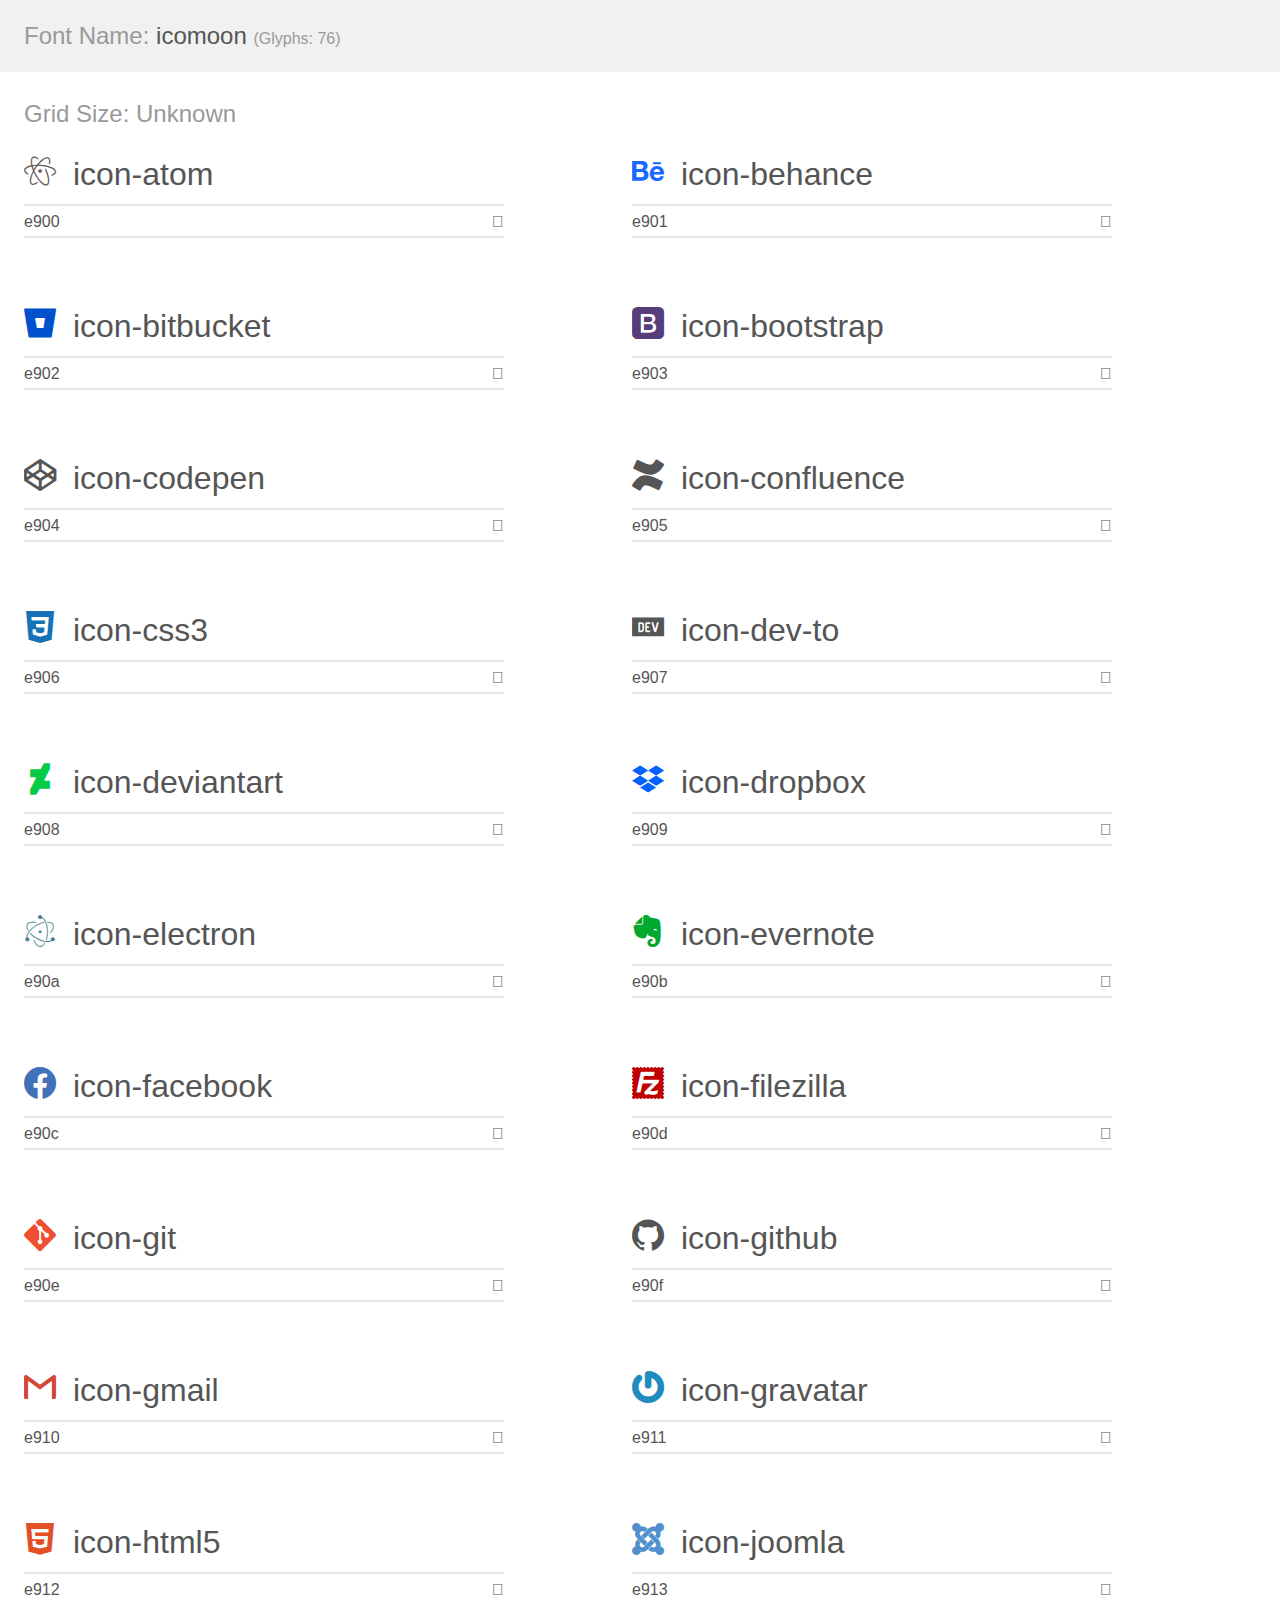
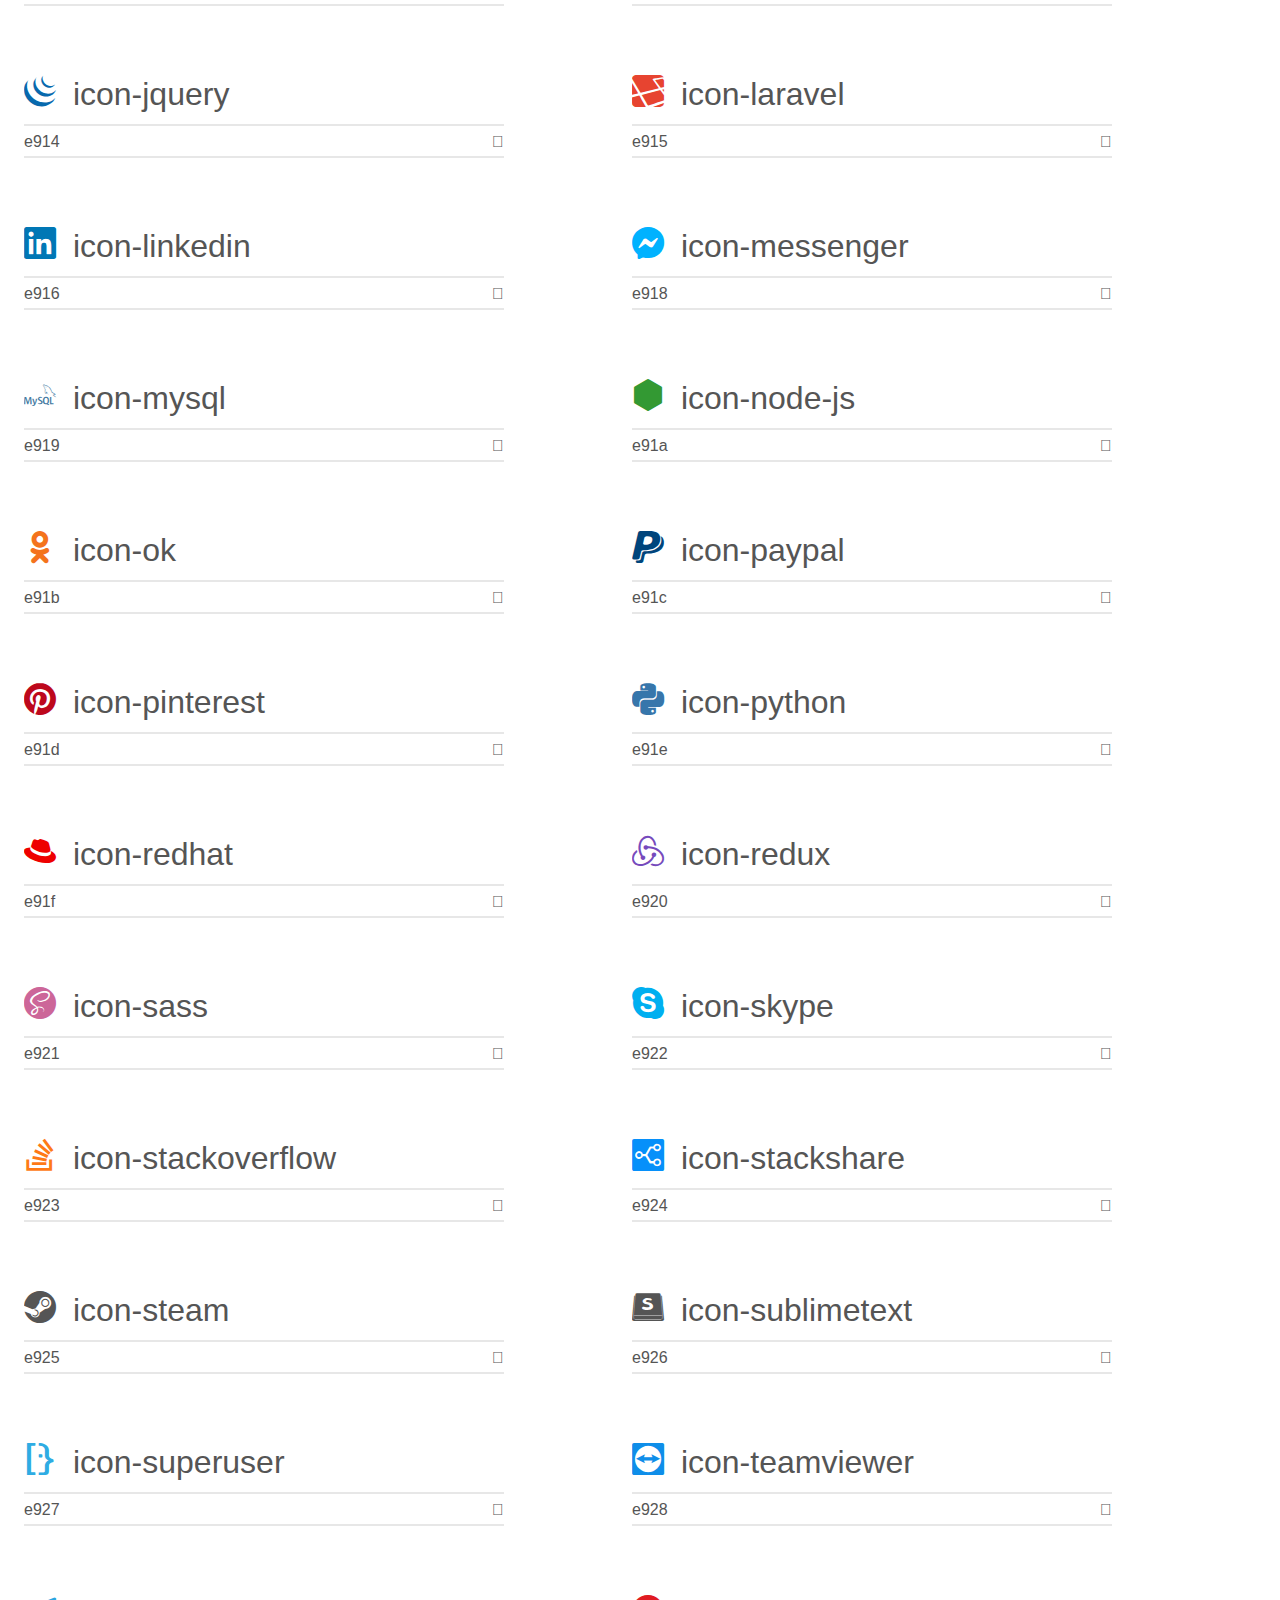
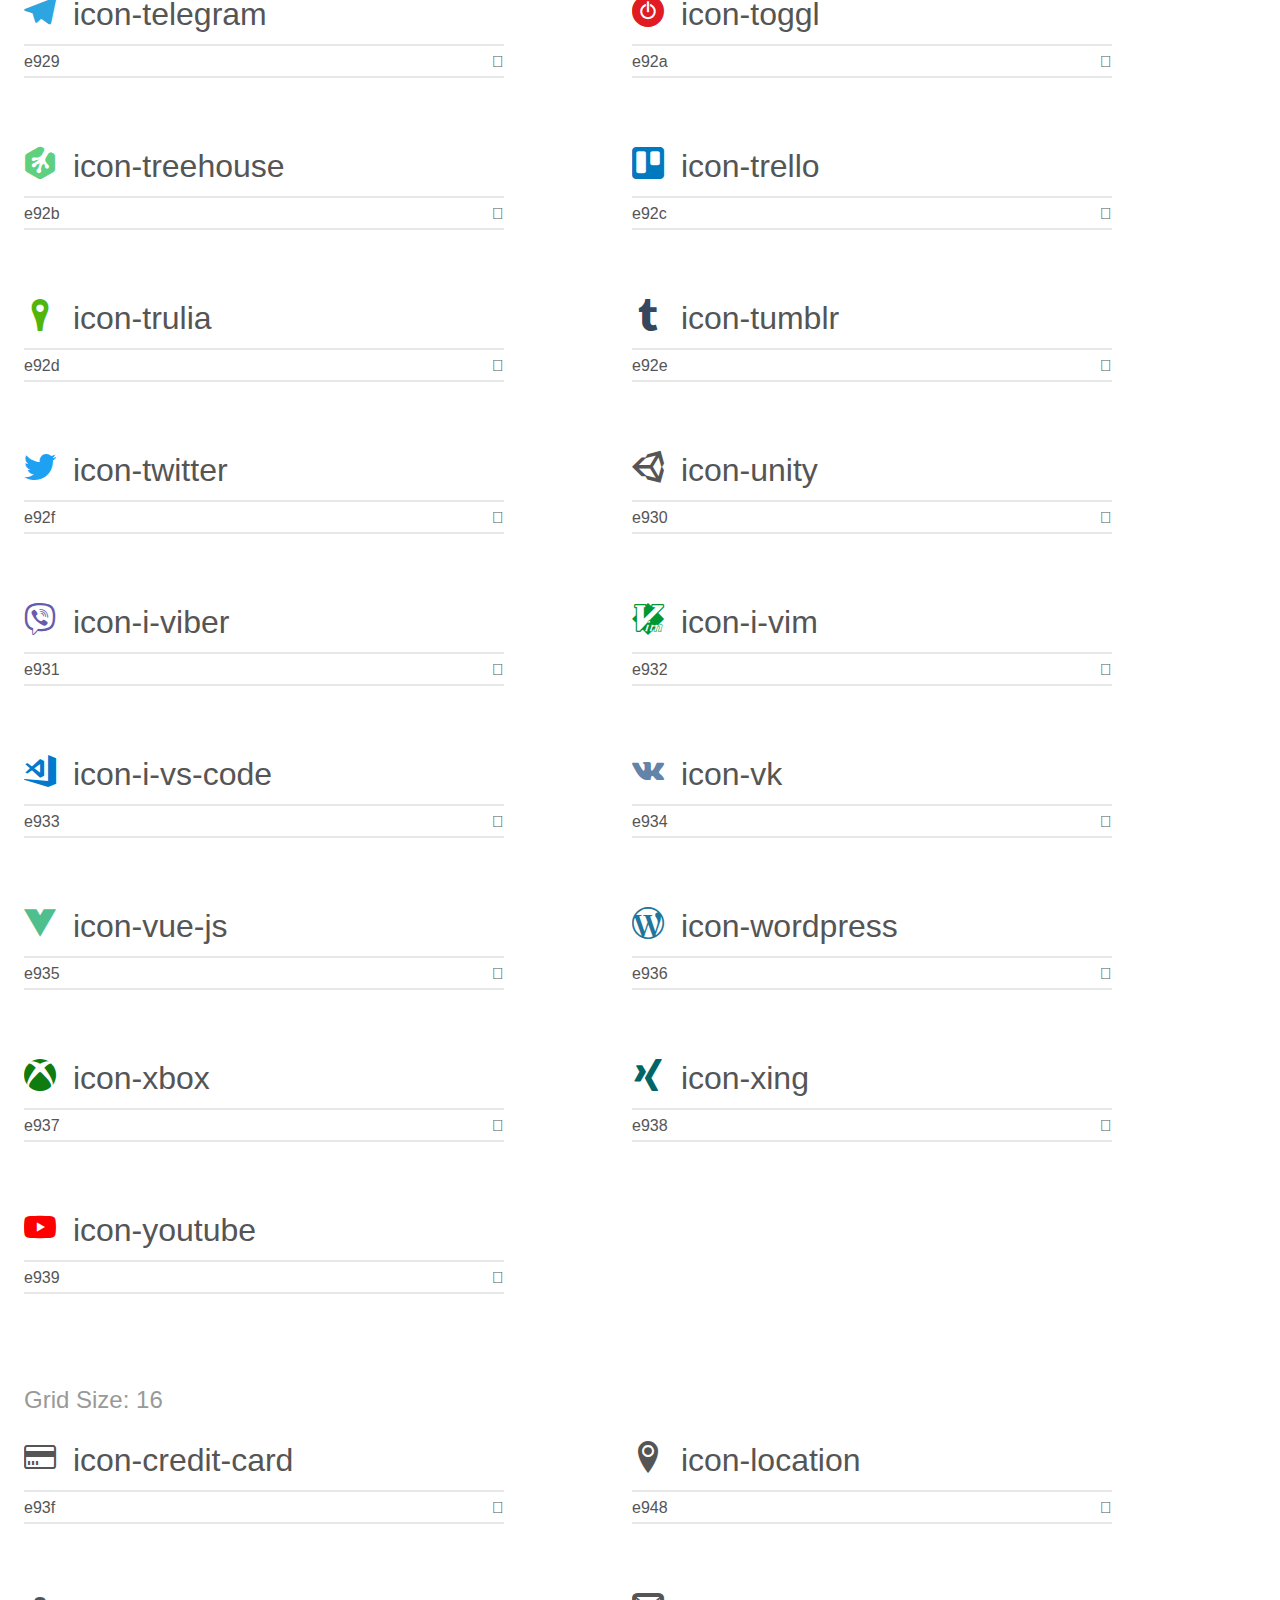
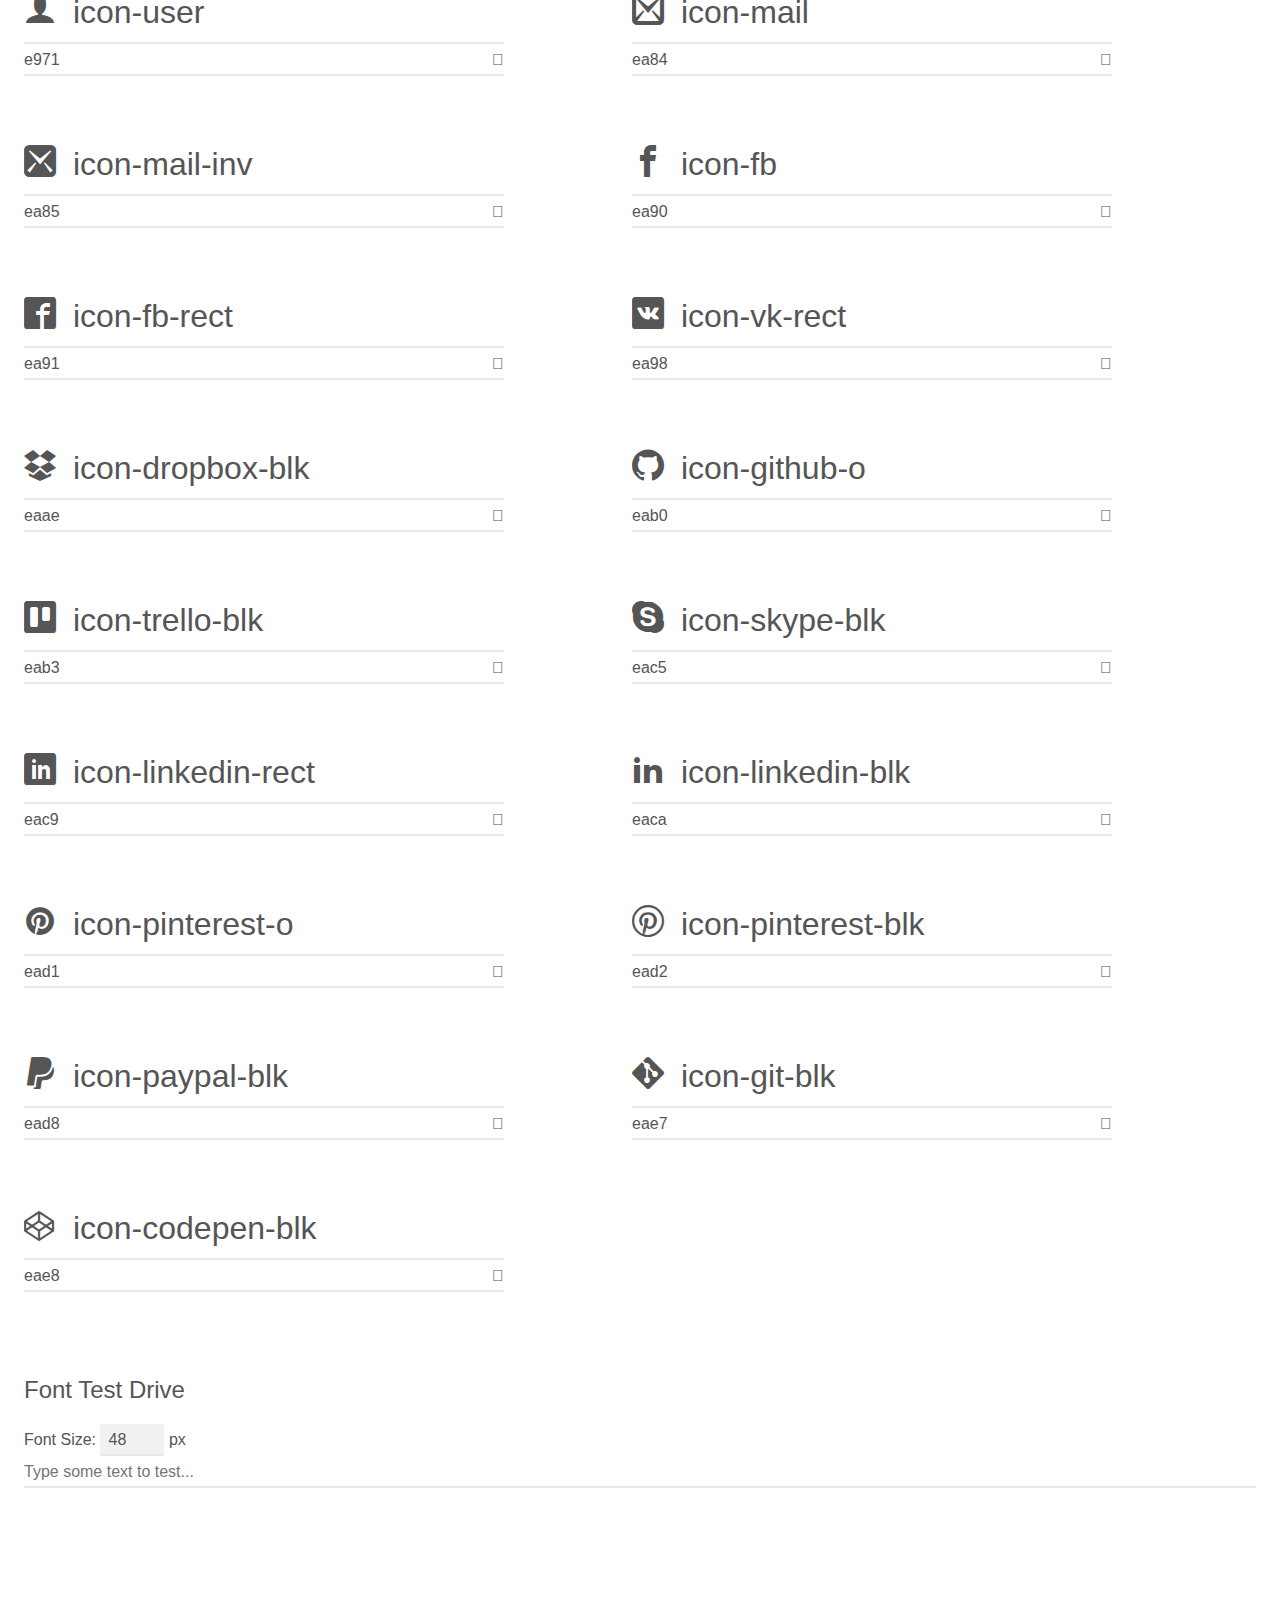
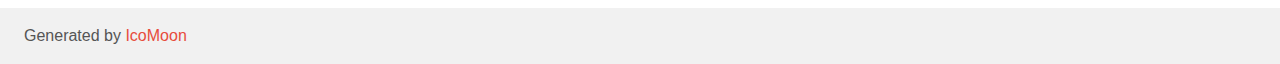
==== assets/icomoon/demo.html @ 3ccb6e90 "Files modified: index.html, style.css. Folders added: icomoon" ====
<!doctype html>
<html>
<head>
    <meta charset="utf-8">
    <title>IcoMoon Demo</title>
    <meta name="description" content="An Icon Font Generated By IcoMoon.io">
    <meta name="viewport" content="width=device-width, initial-scale=1">
    <link rel="stylesheet" href="demo-files/demo.css">
    <link rel="stylesheet" href="style.css"></head>
<body>
    <div class="bgc1 clearfix">
        <h1 class="mhmm mvm"><span class="fgc1">Font Name:</span> icomoon <small class="fgc1">(Glyphs:&nbsp;76)</small></h1>
    </div>
    <div class="clearfix mhl ptl">
        <h1 class="mvm mtn fgc1">Grid Size: Unknown</h1>
        <div class="glyph fs1">
            <div class="clearfix bshadow0 pbs">
                <span class="icon-atom"></span>
                <span class="mls"> icon-atom</span>
            </div>
            <fieldset class="fs0 size1of1 clearfix hidden-false">
                <input type="text" readonly value="e900" class="unit size1of2" />
                <input type="text" maxlength="1" readonly value="&#xe900;" class="unitRight size1of2 talign-right" />
            </fieldset>
            <div class="fs0 bshadow0 clearfix hidden-true">
                <span class="unit pvs fgc1">liga: </span>
                <input type="text" readonly value="" class="liga unitRight" />
            </div>
        </div>
        <div class="glyph fs1">
            <div class="clearfix bshadow0 pbs">
                <span class="icon-behance"></span>
                <span class="mls"> icon-behance</span>
            </div>
            <fieldset class="fs0 size1of1 clearfix hidden-false">
                <input type="text" readonly value="e901" class="unit size1of2" />
                <input type="text" maxlength="1" readonly value="&#xe901;" class="unitRight size1of2 talign-right" />
            </fieldset>
            <div class="fs0 bshadow0 clearfix hidden-true">
                <span class="unit pvs fgc1">liga: </span>
                <input type="text" readonly value="" class="liga unitRight" />
            </div>
        </div>
        <div class="glyph fs1">
            <div class="clearfix bshadow0 pbs">
                <span class="icon-bitbucket"></span>
                <span class="mls"> icon-bitbucket</span>
            </div>
            <fieldset class="fs0 size1of1 clearfix hidden-false">
                <input type="text" readonly value="e902" class="unit size1of2" />
                <input type="text" maxlength="1" readonly value="&#xe902;" class="unitRight size1of2 talign-right" />
            </fieldset>
            <div class="fs0 bshadow0 clearfix hidden-true">
                <span class="unit pvs fgc1">liga: </span>
                <input type="text" readonly value="" class="liga unitRight" />
            </div>
        </div>
        <div class="glyph fs1">
            <div class="clearfix bshadow0 pbs">
                <span class="icon-bootstrap"></span>
                <span class="mls"> icon-bootstrap</span>
            </div>
            <fieldset class="fs0 size1of1 clearfix hidden-false">
                <input type="text" readonly value="e903" class="unit size1of2" />
                <input type="text" maxlength="1" readonly value="&#xe903;" class="unitRight size1of2 talign-right" />
            </fieldset>
            <div class="fs0 bshadow0 clearfix hidden-true">
                <span class="unit pvs fgc1">liga: </span>
                <input type="text" readonly value="" class="liga unitRight" />
            </div>
        </div>
        <div class="glyph fs1">
            <div class="clearfix bshadow0 pbs">
                <span class="icon-codepen"></span>
                <span class="mls"> icon-codepen</span>
            </div>
            <fieldset class="fs0 size1of1 clearfix hidden-false">
                <input type="text" readonly value="e904" class="unit size1of2" />
                <input type="text" maxlength="1" readonly value="&#xe904;" class="unitRight size1of2 talign-right" />
            </fieldset>
            <div class="fs0 bshadow0 clearfix hidden-true">
                <span class="unit pvs fgc1">liga: </span>
                <input type="text" readonly value="" class="liga unitRight" />
            </div>
        </div>
        <div class="glyph fs1">
            <div class="clearfix bshadow0 pbs">
                <span class="icon-confluence"></span>
                <span class="mls"> icon-confluence</span>
            </div>
            <fieldset class="fs0 size1of1 clearfix hidden-false">
                <input type="text" readonly value="e905" class="unit size1of2" />
                <input type="text" maxlength="1" readonly value="&#xe905;" class="unitRight size1of2 talign-right" />
            </fieldset>
            <div class="fs0 bshadow0 clearfix hidden-true">
                <span class="unit pvs fgc1">liga: </span>
                <input type="text" readonly value="" class="liga unitRight" />
            </div>
        </div>
        <div class="glyph fs1">
            <div class="clearfix bshadow0 pbs">
                <span class="icon-css3"></span>
                <span class="mls"> icon-css3</span>
            </div>
            <fieldset class="fs0 size1of1 clearfix hidden-false">
                <input type="text" readonly value="e906" class="unit size1of2" />
                <input type="text" maxlength="1" readonly value="&#xe906;" class="unitRight size1of2 talign-right" />
            </fieldset>
            <div class="fs0 bshadow0 clearfix hidden-true">
                <span class="unit pvs fgc1">liga: </span>
                <input type="text" readonly value="" class="liga unitRight" />
            </div>
        </div>
        <div class="glyph fs1">
            <div class="clearfix bshadow0 pbs">
                <span class="icon-dev-to"></span>
                <span class="mls"> icon-dev-to</span>
            </div>
            <fieldset class="fs0 size1of1 clearfix hidden-false">
                <input type="text" readonly value="e907" class="unit size1of2" />
                <input type="text" maxlength="1" readonly value="&#xe907;" class="unitRight size1of2 talign-right" />
            </fieldset>
            <div class="fs0 bshadow0 clearfix hidden-true">
                <span class="unit pvs fgc1">liga: </span>
                <input type="text" readonly value="" class="liga unitRight" />
            </div>
        </div>
        <div class="glyph fs1">
            <div class="clearfix bshadow0 pbs">
                <span class="icon-deviantart"></span>
                <span class="mls"> icon-deviantart</span>
            </div>
            <fieldset class="fs0 size1of1 clearfix hidden-false">
                <input type="text" readonly value="e908" class="unit size1of2" />
                <input type="text" maxlength="1" readonly value="&#xe908;" class="unitRight size1of2 talign-right" />
            </fieldset>
            <div class="fs0 bshadow0 clearfix hidden-true">
                <span class="unit pvs fgc1">liga: </span>
                <input type="text" readonly value="" class="liga unitRight" />
            </div>
        </div>
        <div class="glyph fs1">
            <div class="clearfix bshadow0 pbs">
                <span class="icon-dropbox"></span>
                <span class="mls"> icon-dropbox</span>
            </div>
            <fieldset class="fs0 size1of1 clearfix hidden-false">
                <input type="text" readonly value="e909" class="unit size1of2" />
                <input type="text" maxlength="1" readonly value="&#xe909;" class="unitRight size1of2 talign-right" />
            </fieldset>
            <div class="fs0 bshadow0 clearfix hidden-true">
                <span class="unit pvs fgc1">liga: </span>
                <input type="text" readonly value="" class="liga unitRight" />
            </div>
        </div>
        <div class="glyph fs1">
            <div class="clearfix bshadow0 pbs">
                <span class="icon-electron"></span>
                <span class="mls"> icon-electron</span>
            </div>
            <fieldset class="fs0 size1of1 clearfix hidden-false">
                <input type="text" readonly value="e90a" class="unit size1of2" />
                <input type="text" maxlength="1" readonly value="&#xe90a;" class="unitRight size1of2 talign-right" />
            </fieldset>
            <div class="fs0 bshadow0 clearfix hidden-true">
                <span class="unit pvs fgc1">liga: </span>
                <input type="text" readonly value="" class="liga unitRight" />
            </div>
        </div>
        <div class="glyph fs1">
            <div class="clearfix bshadow0 pbs">
                <span class="icon-evernote"></span>
                <span class="mls"> icon-evernote</span>
            </div>
            <fieldset class="fs0 size1of1 clearfix hidden-false">
                <input type="text" readonly value="e90b" class="unit size1of2" />
                <input type="text" maxlength="1" readonly value="&#xe90b;" class="unitRight size1of2 talign-right" />
            </fieldset>
            <div class="fs0 bshadow0 clearfix hidden-true">
                <span class="unit pvs fgc1">liga: </span>
                <input type="text" readonly value="" class="liga unitRight" />
            </div>
        </div>
        <div class="glyph fs1">
            <div class="clearfix bshadow0 pbs">
                <span class="icon-facebook"></span>
                <span class="mls"> icon-facebook</span>
            </div>
            <fieldset class="fs0 size1of1 clearfix hidden-false">
                <input type="text" readonly value="e90c" class="unit size1of2" />
                <input type="text" maxlength="1" readonly value="&#xe90c;" class="unitRight size1of2 talign-right" />
            </fieldset>
            <div class="fs0 bshadow0 clearfix hidden-true">
                <span class="unit pvs fgc1">liga: </span>
                <input type="text" readonly value="" class="liga unitRight" />
            </div>
        </div>
        <div class="glyph fs1">
            <div class="clearfix bshadow0 pbs">
                <span class="icon-filezilla"></span>
                <span class="mls"> icon-filezilla</span>
            </div>
            <fieldset class="fs0 size1of1 clearfix hidden-false">
                <input type="text" readonly value="e90d" class="unit size1of2" />
                <input type="text" maxlength="1" readonly value="&#xe90d;" class="unitRight size1of2 talign-right" />
            </fieldset>
            <div class="fs0 bshadow0 clearfix hidden-true">
                <span class="unit pvs fgc1">liga: </span>
                <input type="text" readonly value="" class="liga unitRight" />
            </div>
        </div>
        <div class="glyph fs1">
            <div class="clearfix bshadow0 pbs">
                <span class="icon-git"></span>
                <span class="mls"> icon-git</span>
            </div>
            <fieldset class="fs0 size1of1 clearfix hidden-false">
                <input type="text" readonly value="e90e" class="unit size1of2" />
                <input type="text" maxlength="1" readonly value="&#xe90e;" class="unitRight size1of2 talign-right" />
            </fieldset>
            <div class="fs0 bshadow0 clearfix hidden-true">
                <span class="unit pvs fgc1">liga: </span>
                <input type="text" readonly value="" class="liga unitRight" />
            </div>
        </div>
        <div class="glyph fs1">
            <div class="clearfix bshadow0 pbs">
                <span class="icon-github"></span>
                <span class="mls"> icon-github</span>
            </div>
            <fieldset class="fs0 size1of1 clearfix hidden-false">
                <input type="text" readonly value="e90f" class="unit size1of2" />
                <input type="text" maxlength="1" readonly value="&#xe90f;" class="unitRight size1of2 talign-right" />
            </fieldset>
            <div class="fs0 bshadow0 clearfix hidden-true">
                <span class="unit pvs fgc1">liga: </span>
                <input type="text" readonly value="" class="liga unitRight" />
            </div>
        </div>
        <div class="glyph fs1">
            <div class="clearfix bshadow0 pbs">
                <span class="icon-gmail"></span>
                <span class="mls"> icon-gmail</span>
            </div>
            <fieldset class="fs0 size1of1 clearfix hidden-false">
                <input type="text" readonly value="e910" class="unit size1of2" />
                <input type="text" maxlength="1" readonly value="&#xe910;" class="unitRight size1of2 talign-right" />
            </fieldset>
            <div class="fs0 bshadow0 clearfix hidden-true">
                <span class="unit pvs fgc1">liga: </span>
                <input type="text" readonly value="" class="liga unitRight" />
            </div>
        </div>
        <div class="glyph fs1">
            <div class="clearfix bshadow0 pbs">
                <span class="icon-gravatar"></span>
                <span class="mls"> icon-gravatar</span>
            </div>
            <fieldset class="fs0 size1of1 clearfix hidden-false">
                <input type="text" readonly value="e911" class="unit size1of2" />
                <input type="text" maxlength="1" readonly value="&#xe911;" class="unitRight size1of2 talign-right" />
            </fieldset>
            <div class="fs0 bshadow0 clearfix hidden-true">
                <span class="unit pvs fgc1">liga: </span>
                <input type="text" readonly value="" class="liga unitRight" />
            </div>
        </div>
        <div class="glyph fs1">
            <div class="clearfix bshadow0 pbs">
                <span class="icon-html5"></span>
                <span class="mls"> icon-html5</span>
            </div>
            <fieldset class="fs0 size1of1 clearfix hidden-false">
                <input type="text" readonly value="e912" class="unit size1of2" />
                <input type="text" maxlength="1" readonly value="&#xe912;" class="unitRight size1of2 talign-right" />
            </fieldset>
            <div class="fs0 bshadow0 clearfix hidden-true">
                <span class="unit pvs fgc1">liga: </span>
                <input type="text" readonly value="" class="liga unitRight" />
            </div>
        </div>
        <div class="glyph fs1">
            <div class="clearfix bshadow0 pbs">
                <span class="icon-joomla"></span>
                <span class="mls"> icon-joomla</span>
            </div>
            <fieldset class="fs0 size1of1 clearfix hidden-false">
                <input type="text" readonly value="e913" class="unit size1of2" />
                <input type="text" maxlength="1" readonly value="&#xe913;" class="unitRight size1of2 talign-right" />
            </fieldset>
            <div class="fs0 bshadow0 clearfix hidden-true">
                <span class="unit pvs fgc1">liga: </span>
                <input type="text" readonly value="" class="liga unitRight" />
            </div>
        </div>
        <div class="glyph fs1">
            <div class="clearfix bshadow0 pbs">
                <span class="icon-jquery"></span>
                <span class="mls"> icon-jquery</span>
            </div>
            <fieldset class="fs0 size1of1 clearfix hidden-false">
                <input type="text" readonly value="e914" class="unit size1of2" />
                <input type="text" maxlength="1" readonly value="&#xe914;" class="unitRight size1of2 talign-right" />
            </fieldset>
            <div class="fs0 bshadow0 clearfix hidden-true">
                <span class="unit pvs fgc1">liga: </span>
                <input type="text" readonly value="" class="liga unitRight" />
            </div>
        </div>
        <div class="glyph fs1">
            <div class="clearfix bshadow0 pbs">
                <span class="icon-laravel"></span>
                <span class="mls"> icon-laravel</span>
            </div>
            <fieldset class="fs0 size1of1 clearfix hidden-false">
                <input type="text" readonly value="e915" class="unit size1of2" />
                <input type="text" maxlength="1" readonly value="&#xe915;" class="unitRight size1of2 talign-right" />
            </fieldset>
            <div class="fs0 bshadow0 clearfix hidden-true">
                <span class="unit pvs fgc1">liga: </span>
                <input type="text" readonly value="" class="liga unitRight" />
            </div>
        </div>
        <div class="glyph fs1">
            <div class="clearfix bshadow0 pbs">
                <span class="icon-linkedin"></span>
                <span class="mls"> icon-linkedin</span>
            </div>
            <fieldset class="fs0 size1of1 clearfix hidden-false">
                <input type="text" readonly value="e916" class="unit size1of2" />
                <input type="text" maxlength="1" readonly value="&#xe916;" class="unitRight size1of2 talign-right" />
            </fieldset>
            <div class="fs0 bshadow0 clearfix hidden-true">
                <span class="unit pvs fgc1">liga: </span>
                <input type="text" readonly value="" class="liga unitRight" />
            </div>
        </div>
        <div class="glyph fs1">
            <div class="clearfix bshadow0 pbs">
                <span class="icon-messenger"></span>
                <span class="mls"> icon-messenger</span>
            </div>
            <fieldset class="fs0 size1of1 clearfix hidden-false">
                <input type="text" readonly value="e918" class="unit size1of2" />
                <input type="text" maxlength="1" readonly value="&#xe918;" class="unitRight size1of2 talign-right" />
            </fieldset>
            <div class="fs0 bshadow0 clearfix hidden-true">
                <span class="unit pvs fgc1">liga: </span>
                <input type="text" readonly value="" class="liga unitRight" />
            </div>
        </div>
        <div class="glyph fs1">
            <div class="clearfix bshadow0 pbs">
                <span class="icon-mysql"></span>
                <span class="mls"> icon-mysql</span>
            </div>
            <fieldset class="fs0 size1of1 clearfix hidden-false">
                <input type="text" readonly value="e919" class="unit size1of2" />
                <input type="text" maxlength="1" readonly value="&#xe919;" class="unitRight size1of2 talign-right" />
            </fieldset>
            <div class="fs0 bshadow0 clearfix hidden-true">
                <span class="unit pvs fgc1">liga: </span>
                <input type="text" readonly value="" class="liga unitRight" />
            </div>
        </div>
        <div class="glyph fs1">
            <div class="clearfix bshadow0 pbs">
                <span class="icon-node-js"></span>
                <span class="mls"> icon-node-js</span>
            </div>
            <fieldset class="fs0 size1of1 clearfix hidden-false">
                <input type="text" readonly value="e91a" class="unit size1of2" />
                <input type="text" maxlength="1" readonly value="&#xe91a;" class="unitRight size1of2 talign-right" />
            </fieldset>
            <div class="fs0 bshadow0 clearfix hidden-true">
                <span class="unit pvs fgc1">liga: </span>
                <input type="text" readonly value="" class="liga unitRight" />
            </div>
        </div>
        <div class="glyph fs1">
            <div class="clearfix bshadow0 pbs">
                <span class="icon-ok"></span>
                <span class="mls"> icon-ok</span>
            </div>
            <fieldset class="fs0 size1of1 clearfix hidden-false">
                <input type="text" readonly value="e91b" class="unit size1of2" />
                <input type="text" maxlength="1" readonly value="&#xe91b;" class="unitRight size1of2 talign-right" />
            </fieldset>
            <div class="fs0 bshadow0 clearfix hidden-true">
                <span class="unit pvs fgc1">liga: </span>
                <input type="text" readonly value="" class="liga unitRight" />
            </div>
        </div>
        <div class="glyph fs1">
            <div class="clearfix bshadow0 pbs">
                <span class="icon-paypal"></span>
                <span class="mls"> icon-paypal</span>
            </div>
            <fieldset class="fs0 size1of1 clearfix hidden-false">
                <input type="text" readonly value="e91c" class="unit size1of2" />
                <input type="text" maxlength="1" readonly value="&#xe91c;" class="unitRight size1of2 talign-right" />
            </fieldset>
            <div class="fs0 bshadow0 clearfix hidden-true">
                <span class="unit pvs fgc1">liga: </span>
                <input type="text" readonly value="" class="liga unitRight" />
            </div>
        </div>
        <div class="glyph fs1">
            <div class="clearfix bshadow0 pbs">
                <span class="icon-pinterest"></span>
                <span class="mls"> icon-pinterest</span>
            </div>
            <fieldset class="fs0 size1of1 clearfix hidden-false">
                <input type="text" readonly value="e91d" class="unit size1of2" />
                <input type="text" maxlength="1" readonly value="&#xe91d;" class="unitRight size1of2 talign-right" />
            </fieldset>
            <div class="fs0 bshadow0 clearfix hidden-true">
                <span class="unit pvs fgc1">liga: </span>
                <input type="text" readonly value="" class="liga unitRight" />
            </div>
        </div>
        <div class="glyph fs1">
            <div class="clearfix bshadow0 pbs">
                <span class="icon-python"></span>
                <span class="mls"> icon-python</span>
            </div>
            <fieldset class="fs0 size1of1 clearfix hidden-false">
                <input type="text" readonly value="e91e" class="unit size1of2" />
                <input type="text" maxlength="1" readonly value="&#xe91e;" class="unitRight size1of2 talign-right" />
            </fieldset>
            <div class="fs0 bshadow0 clearfix hidden-true">
                <span class="unit pvs fgc1">liga: </span>
                <input type="text" readonly value="" class="liga unitRight" />
            </div>
        </div>
        <div class="glyph fs1">
            <div class="clearfix bshadow0 pbs">
                <span class="icon-redhat"></span>
                <span class="mls"> icon-redhat</span>
            </div>
            <fieldset class="fs0 size1of1 clearfix hidden-false">
                <input type="text" readonly value="e91f" class="unit size1of2" />
                <input type="text" maxlength="1" readonly value="&#xe91f;" class="unitRight size1of2 talign-right" />
            </fieldset>
            <div class="fs0 bshadow0 clearfix hidden-true">
                <span class="unit pvs fgc1">liga: </span>
                <input type="text" readonly value="" class="liga unitRight" />
            </div>
        </div>
        <div class="glyph fs1">
            <div class="clearfix bshadow0 pbs">
                <span class="icon-redux"></span>
                <span class="mls"> icon-redux</span>
            </div>
            <fieldset class="fs0 size1of1 clearfix hidden-false">
                <input type="text" readonly value="e920" class="unit size1of2" />
                <input type="text" maxlength="1" readonly value="&#xe920;" class="unitRight size1of2 talign-right" />
            </fieldset>
            <div class="fs0 bshadow0 clearfix hidden-true">
                <span class="unit pvs fgc1">liga: </span>
                <input type="text" readonly value="" class="liga unitRight" />
            </div>
        </div>
        <div class="glyph fs1">
            <div class="clearfix bshadow0 pbs">
                <span class="icon-sass"></span>
                <span class="mls"> icon-sass</span>
            </div>
            <fieldset class="fs0 size1of1 clearfix hidden-false">
                <input type="text" readonly value="e921" class="unit size1of2" />
                <input type="text" maxlength="1" readonly value="&#xe921;" class="unitRight size1of2 talign-right" />
            </fieldset>
            <div class="fs0 bshadow0 clearfix hidden-true">
                <span class="unit pvs fgc1">liga: </span>
                <input type="text" readonly value="" class="liga unitRight" />
            </div>
        </div>
        <div class="glyph fs1">
            <div class="clearfix bshadow0 pbs">
                <span class="icon-skype"></span>
                <span class="mls"> icon-skype</span>
            </div>
            <fieldset class="fs0 size1of1 clearfix hidden-false">
                <input type="text" readonly value="e922" class="unit size1of2" />
                <input type="text" maxlength="1" readonly value="&#xe922;" class="unitRight size1of2 talign-right" />
            </fieldset>
            <div class="fs0 bshadow0 clearfix hidden-true">
                <span class="unit pvs fgc1">liga: </span>
                <input type="text" readonly value="" class="liga unitRight" />
            </div>
        </div>
        <div class="glyph fs1">
            <div class="clearfix bshadow0 pbs">
                <span class="icon-stackoverflow"></span>
                <span class="mls"> icon-stackoverflow</span>
            </div>
            <fieldset class="fs0 size1of1 clearfix hidden-false">
                <input type="text" readonly value="e923" class="unit size1of2" />
                <input type="text" maxlength="1" readonly value="&#xe923;" class="unitRight size1of2 talign-right" />
            </fieldset>
            <div class="fs0 bshadow0 clearfix hidden-true">
                <span class="unit pvs fgc1">liga: </span>
                <input type="text" readonly value="" class="liga unitRight" />
            </div>
        </div>
        <div class="glyph fs1">
            <div class="clearfix bshadow0 pbs">
                <span class="icon-stackshare"></span>
                <span class="mls"> icon-stackshare</span>
            </div>
            <fieldset class="fs0 size1of1 clearfix hidden-false">
                <input type="text" readonly value="e924" class="unit size1of2" />
                <input type="text" maxlength="1" readonly value="&#xe924;" class="unitRight size1of2 talign-right" />
            </fieldset>
            <div class="fs0 bshadow0 clearfix hidden-true">
                <span class="unit pvs fgc1">liga: </span>
                <input type="text" readonly value="" class="liga unitRight" />
            </div>
        </div>
        <div class="glyph fs1">
            <div class="clearfix bshadow0 pbs">
                <span class="icon-steam"></span>
                <span class="mls"> icon-steam</span>
            </div>
            <fieldset class="fs0 size1of1 clearfix hidden-false">
                <input type="text" readonly value="e925" class="unit size1of2" />
                <input type="text" maxlength="1" readonly value="&#xe925;" class="unitRight size1of2 talign-right" />
            </fieldset>
            <div class="fs0 bshadow0 clearfix hidden-true">
                <span class="unit pvs fgc1">liga: </span>
                <input type="text" readonly value="" class="liga unitRight" />
            </div>
        </div>
        <div class="glyph fs1">
            <div class="clearfix bshadow0 pbs">
                <span class="icon-sublimetext"></span>
                <span class="mls"> icon-sublimetext</span>
            </div>
            <fieldset class="fs0 size1of1 clearfix hidden-false">
                <input type="text" readonly value="e926" class="unit size1of2" />
                <input type="text" maxlength="1" readonly value="&#xe926;" class="unitRight size1of2 talign-right" />
            </fieldset>
            <div class="fs0 bshadow0 clearfix hidden-true">
                <span class="unit pvs fgc1">liga: </span>
                <input type="text" readonly value="" class="liga unitRight" />
            </div>
        </div>
        <div class="glyph fs1">
            <div class="clearfix bshadow0 pbs">
                <span class="icon-superuser"></span>
                <span class="mls"> icon-superuser</span>
            </div>
            <fieldset class="fs0 size1of1 clearfix hidden-false">
                <input type="text" readonly value="e927" class="unit size1of2" />
                <input type="text" maxlength="1" readonly value="&#xe927;" class="unitRight size1of2 talign-right" />
            </fieldset>
            <div class="fs0 bshadow0 clearfix hidden-true">
                <span class="unit pvs fgc1">liga: </span>
                <input type="text" readonly value="" class="liga unitRight" />
            </div>
        </div>
        <div class="glyph fs1">
            <div class="clearfix bshadow0 pbs">
                <span class="icon-teamviewer"></span>
                <span class="mls"> icon-teamviewer</span>
            </div>
            <fieldset class="fs0 size1of1 clearfix hidden-false">
                <input type="text" readonly value="e928" class="unit size1of2" />
                <input type="text" maxlength="1" readonly value="&#xe928;" class="unitRight size1of2 talign-right" />
            </fieldset>
            <div class="fs0 bshadow0 clearfix hidden-true">
                <span class="unit pvs fgc1">liga: </span>
                <input type="text" readonly value="" class="liga unitRight" />
            </div>
        </div>
        <div class="glyph fs1">
            <div class="clearfix bshadow0 pbs">
                <span class="icon-telegram"></span>
                <span class="mls"> icon-telegram</span>
            </div>
            <fieldset class="fs0 size1of1 clearfix hidden-false">
                <input type="text" readonly value="e929" class="unit size1of2" />
                <input type="text" maxlength="1" readonly value="&#xe929;" class="unitRight size1of2 talign-right" />
            </fieldset>
            <div class="fs0 bshadow0 clearfix hidden-true">
                <span class="unit pvs fgc1">liga: </span>
                <input type="text" readonly value="" class="liga unitRight" />
            </div>
        </div>
        <div class="glyph fs1">
            <div class="clearfix bshadow0 pbs">
                <span class="icon-toggl"></span>
                <span class="mls"> icon-toggl</span>
            </div>
            <fieldset class="fs0 size1of1 clearfix hidden-false">
                <input type="text" readonly value="e92a" class="unit size1of2" />
                <input type="text" maxlength="1" readonly value="&#xe92a;" class="unitRight size1of2 talign-right" />
            </fieldset>
            <div class="fs0 bshadow0 clearfix hidden-true">
                <span class="unit pvs fgc1">liga: </span>
                <input type="text" readonly value="" class="liga unitRight" />
            </div>
        </div>
        <div class="glyph fs1">
            <div class="clearfix bshadow0 pbs">
                <span class="icon-treehouse"></span>
                <span class="mls"> icon-treehouse</span>
            </div>
            <fieldset class="fs0 size1of1 clearfix hidden-false">
                <input type="text" readonly value="e92b" class="unit size1of2" />
                <input type="text" maxlength="1" readonly value="&#xe92b;" class="unitRight size1of2 talign-right" />
            </fieldset>
            <div class="fs0 bshadow0 clearfix hidden-true">
                <span class="unit pvs fgc1">liga: </span>
                <input type="text" readonly value="" class="liga unitRight" />
            </div>
        </div>
        <div class="glyph fs1">
            <div class="clearfix bshadow0 pbs">
                <span class="icon-trello"></span>
                <span class="mls"> icon-trello</span>
            </div>
            <fieldset class="fs0 size1of1 clearfix hidden-false">
                <input type="text" readonly value="e92c" class="unit size1of2" />
                <input type="text" maxlength="1" readonly value="&#xe92c;" class="unitRight size1of2 talign-right" />
            </fieldset>
            <div class="fs0 bshadow0 clearfix hidden-true">
                <span class="unit pvs fgc1">liga: </span>
                <input type="text" readonly value="" class="liga unitRight" />
            </div>
        </div>
        <div class="glyph fs1">
            <div class="clearfix bshadow0 pbs">
                <span class="icon-trulia"></span>
                <span class="mls"> icon-trulia</span>
            </div>
            <fieldset class="fs0 size1of1 clearfix hidden-false">
                <input type="text" readonly value="e92d" class="unit size1of2" />
                <input type="text" maxlength="1" readonly value="&#xe92d;" class="unitRight size1of2 talign-right" />
            </fieldset>
            <div class="fs0 bshadow0 clearfix hidden-true">
                <span class="unit pvs fgc1">liga: </span>
                <input type="text" readonly value="" class="liga unitRight" />
            </div>
        </div>
        <div class="glyph fs1">
            <div class="clearfix bshadow0 pbs">
                <span class="icon-tumblr"></span>
                <span class="mls"> icon-tumblr</span>
            </div>
            <fieldset class="fs0 size1of1 clearfix hidden-false">
                <input type="text" readonly value="e92e" class="unit size1of2" />
                <input type="text" maxlength="1" readonly value="&#xe92e;" class="unitRight size1of2 talign-right" />
            </fieldset>
            <div class="fs0 bshadow0 clearfix hidden-true">
                <span class="unit pvs fgc1">liga: </span>
                <input type="text" readonly value="" class="liga unitRight" />
            </div>
        </div>
        <div class="glyph fs1">
            <div class="clearfix bshadow0 pbs">
                <span class="icon-twitter"></span>
                <span class="mls"> icon-twitter</span>
            </div>
            <fieldset class="fs0 size1of1 clearfix hidden-false">
                <input type="text" readonly value="e92f" class="unit size1of2" />
                <input type="text" maxlength="1" readonly value="&#xe92f;" class="unitRight size1of2 talign-right" />
            </fieldset>
            <div class="fs0 bshadow0 clearfix hidden-true">
                <span class="unit pvs fgc1">liga: </span>
                <input type="text" readonly value="" class="liga unitRight" />
            </div>
        </div>
        <div class="glyph fs1">
            <div class="clearfix bshadow0 pbs">
                <span class="icon-unity"></span>
                <span class="mls"> icon-unity</span>
            </div>
            <fieldset class="fs0 size1of1 clearfix hidden-false">
                <input type="text" readonly value="e930" class="unit size1of2" />
                <input type="text" maxlength="1" readonly value="&#xe930;" class="unitRight size1of2 talign-right" />
            </fieldset>
            <div class="fs0 bshadow0 clearfix hidden-true">
                <span class="unit pvs fgc1">liga: </span>
                <input type="text" readonly value="" class="liga unitRight" />
            </div>
        </div>
        <div class="glyph fs1">
            <div class="clearfix bshadow0 pbs">
                <span class="icon-i-viber"></span>
                <span class="mls"> icon-i-viber</span>
            </div>
            <fieldset class="fs0 size1of1 clearfix hidden-false">
                <input type="text" readonly value="e931" class="unit size1of2" />
                <input type="text" maxlength="1" readonly value="&#xe931;" class="unitRight size1of2 talign-right" />
            </fieldset>
            <div class="fs0 bshadow0 clearfix hidden-true">
                <span class="unit pvs fgc1">liga: </span>
                <input type="text" readonly value="" class="liga unitRight" />
            </div>
        </div>
        <div class="glyph fs1">
            <div class="clearfix bshadow0 pbs">
                <span class="icon-i-vim"></span>
                <span class="mls"> icon-i-vim</span>
            </div>
            <fieldset class="fs0 size1of1 clearfix hidden-false">
                <input type="text" readonly value="e932" class="unit size1of2" />
                <input type="text" maxlength="1" readonly value="&#xe932;" class="unitRight size1of2 talign-right" />
            </fieldset>
            <div class="fs0 bshadow0 clearfix hidden-true">
                <span class="unit pvs fgc1">liga: </span>
                <input type="text" readonly value="" class="liga unitRight" />
            </div>
        </div>
        <div class="glyph fs1">
            <div class="clearfix bshadow0 pbs">
                <span class="icon-i-vs-code"></span>
                <span class="mls"> icon-i-vs-code</span>
            </div>
            <fieldset class="fs0 size1of1 clearfix hidden-false">
                <input type="text" readonly value="e933" class="unit size1of2" />
                <input type="text" maxlength="1" readonly value="&#xe933;" class="unitRight size1of2 talign-right" />
            </fieldset>
            <div class="fs0 bshadow0 clearfix hidden-true">
                <span class="unit pvs fgc1">liga: </span>
                <input type="text" readonly value="" class="liga unitRight" />
            </div>
        </div>
        <div class="glyph fs1">
            <div class="clearfix bshadow0 pbs">
                <span class="icon-vk"></span>
                <span class="mls"> icon-vk</span>
            </div>
            <fieldset class="fs0 size1of1 clearfix hidden-false">
                <input type="text" readonly value="e934" class="unit size1of2" />
                <input type="text" maxlength="1" readonly value="&#xe934;" class="unitRight size1of2 talign-right" />
            </fieldset>
            <div class="fs0 bshadow0 clearfix hidden-true">
                <span class="unit pvs fgc1">liga: </span>
                <input type="text" readonly value="" class="liga unitRight" />
            </div>
        </div>
        <div class="glyph fs1">
            <div class="clearfix bshadow0 pbs">
                <span class="icon-vue-js"></span>
                <span class="mls"> icon-vue-js</span>
            </div>
            <fieldset class="fs0 size1of1 clearfix hidden-false">
                <input type="text" readonly value="e935" class="unit size1of2" />
                <input type="text" maxlength="1" readonly value="&#xe935;" class="unitRight size1of2 talign-right" />
            </fieldset>
            <div class="fs0 bshadow0 clearfix hidden-true">
                <span class="unit pvs fgc1">liga: </span>
                <input type="text" readonly value="" class="liga unitRight" />
            </div>
        </div>
        <div class="glyph fs1">
            <div class="clearfix bshadow0 pbs">
                <span class="icon-wordpress"></span>
                <span class="mls"> icon-wordpress</span>
            </div>
            <fieldset class="fs0 size1of1 clearfix hidden-false">
                <input type="text" readonly value="e936" class="unit size1of2" />
                <input type="text" maxlength="1" readonly value="&#xe936;" class="unitRight size1of2 talign-right" />
            </fieldset>
            <div class="fs0 bshadow0 clearfix hidden-true">
                <span class="unit pvs fgc1">liga: </span>
                <input type="text" readonly value="" class="liga unitRight" />
            </div>
        </div>
        <div class="glyph fs1">
            <div class="clearfix bshadow0 pbs">
                <span class="icon-xbox"></span>
                <span class="mls"> icon-xbox</span>
            </div>
            <fieldset class="fs0 size1of1 clearfix hidden-false">
                <input type="text" readonly value="e937" class="unit size1of2" />
                <input type="text" maxlength="1" readonly value="&#xe937;" class="unitRight size1of2 talign-right" />
            </fieldset>
            <div class="fs0 bshadow0 clearfix hidden-true">
                <span class="unit pvs fgc1">liga: </span>
                <input type="text" readonly value="" class="liga unitRight" />
            </div>
        </div>
        <div class="glyph fs1">
            <div class="clearfix bshadow0 pbs">
                <span class="icon-xing"></span>
                <span class="mls"> icon-xing</span>
            </div>
            <fieldset class="fs0 size1of1 clearfix hidden-false">
                <input type="text" readonly value="e938" class="unit size1of2" />
                <input type="text" maxlength="1" readonly value="&#xe938;" class="unitRight size1of2 talign-right" />
            </fieldset>
            <div class="fs0 bshadow0 clearfix hidden-true">
                <span class="unit pvs fgc1">liga: </span>
                <input type="text" readonly value="" class="liga unitRight" />
            </div>
        </div>
        <div class="glyph fs1">
            <div class="clearfix bshadow0 pbs">
                <span class="icon-youtube"></span>
                <span class="mls"> icon-youtube</span>
            </div>
            <fieldset class="fs0 size1of1 clearfix hidden-false">
                <input type="text" readonly value="e939" class="unit size1of2" />
                <input type="text" maxlength="1" readonly value="&#xe939;" class="unitRight size1of2 talign-right" />
            </fieldset>
            <div class="fs0 bshadow0 clearfix hidden-true">
                <span class="unit pvs fgc1">liga: </span>
                <input type="text" readonly value="" class="liga unitRight" />
            </div>
        </div>
    </div>
    <div class="clearfix mhl ptl">
        <h1 class="mvm mtn fgc1">Grid Size: 16</h1>
        <div class="glyph fs2">
            <div class="clearfix bshadow0 pbs">
                <span class="icon-credit-card"></span>
                <span class="mls"> icon-credit-card</span>
            </div>
            <fieldset class="fs0 size1of1 clearfix hidden-false">
                <input type="text" readonly value="e93f" class="unit size1of2" />
                <input type="text" maxlength="1" readonly value="&#xe93f;" class="unitRight size1of2 talign-right" />
            </fieldset>
            <div class="fs0 bshadow0 clearfix hidden-true">
                <span class="unit pvs fgc1">liga: </span>
                <input type="text" readonly value="credit-card, money5" class="liga unitRight" />
            </div>
        </div>
        <div class="glyph fs2">
            <div class="clearfix bshadow0 pbs">
                <span class="icon-location"></span>
                <span class="mls"> icon-location</span>
            </div>
            <fieldset class="fs0 size1of1 clearfix hidden-false">
                <input type="text" readonly value="e948" class="unit size1of2" />
                <input type="text" maxlength="1" readonly value="&#xe948;" class="unitRight size1of2 talign-right" />
            </fieldset>
            <div class="fs0 bshadow0 clearfix hidden-true">
                <span class="unit pvs fgc1">liga: </span>
                <input type="text" readonly value="location2, map-marker2" class="liga unitRight" />
            </div>
        </div>
        <div class="glyph fs2">
            <div class="clearfix bshadow0 pbs">
                <span class="icon-user"></span>
                <span class="mls"> icon-user</span>
            </div>
            <fieldset class="fs0 size1of1 clearfix hidden-false">
                <input type="text" readonly value="e971" class="unit size1of2" />
                <input type="text" maxlength="1" readonly value="&#xe971;" class="unitRight size1of2 talign-right" />
            </fieldset>
            <div class="fs0 bshadow0 clearfix hidden-true">
                <span class="unit pvs fgc1">liga: </span>
                <input type="text" readonly value="user, profile2" class="liga unitRight" />
            </div>
        </div>
        <div class="glyph fs2">
            <div class="clearfix bshadow0 pbs">
                <span class="icon-mail"></span>
                <span class="mls"> icon-mail</span>
            </div>
            <fieldset class="fs0 size1of1 clearfix hidden-false">
                <input type="text" readonly value="ea84" class="unit size1of2" />
                <input type="text" maxlength="1" readonly value="&#xea84;" class="unitRight size1of2 talign-right" />
            </fieldset>
            <div class="fs0 bshadow0 clearfix hidden-true">
                <span class="unit pvs fgc1">liga: </span>
                <input type="text" readonly value="mail3, contact3" class="liga unitRight" />
            </div>
        </div>
        <div class="glyph fs2">
            <div class="clearfix bshadow0 pbs">
                <span class="icon-mail-inv"></span>
                <span class="mls"> icon-mail-inv</span>
            </div>
            <fieldset class="fs0 size1of1 clearfix hidden-false">
                <input type="text" readonly value="ea85" class="unit size1of2" />
                <input type="text" maxlength="1" readonly value="&#xea85;" class="unitRight size1of2 talign-right" />
            </fieldset>
            <div class="fs0 bshadow0 clearfix hidden-true">
                <span class="unit pvs fgc1">liga: </span>
                <input type="text" readonly value="mail4, contact4" class="liga unitRight" />
            </div>
        </div>
        <div class="glyph fs2">
            <div class="clearfix bshadow0 pbs">
                <span class="icon-fb"></span>
                <span class="mls"> icon-fb</span>
            </div>
            <fieldset class="fs0 size1of1 clearfix hidden-false">
                <input type="text" readonly value="ea90" class="unit size1of2" />
                <input type="text" maxlength="1" readonly value="&#xea90;" class="unitRight size1of2 talign-right" />
            </fieldset>
            <div class="fs0 bshadow0 clearfix hidden-true">
                <span class="unit pvs fgc1">liga: </span>
                <input type="text" readonly value="facebook, brand10" class="liga unitRight" />
            </div>
        </div>
        <div class="glyph fs2">
            <div class="clearfix bshadow0 pbs">
                <span class="icon-fb-rect"></span>
                <span class="mls"> icon-fb-rect</span>
            </div>
            <fieldset class="fs0 size1of1 clearfix hidden-false">
                <input type="text" readonly value="ea91" class="unit size1of2" />
                <input type="text" maxlength="1" readonly value="&#xea91;" class="unitRight size1of2 talign-right" />
            </fieldset>
            <div class="fs0 bshadow0 clearfix hidden-true">
                <span class="unit pvs fgc1">liga: </span>
                <input type="text" readonly value="facebook2, brand11" class="liga unitRight" />
            </div>
        </div>
        <div class="glyph fs2">
            <div class="clearfix bshadow0 pbs">
                <span class="icon-vk-rect"></span>
                <span class="mls"> icon-vk-rect</span>
            </div>
            <fieldset class="fs0 size1of1 clearfix hidden-false">
                <input type="text" readonly value="ea98" class="unit size1of2" />
                <input type="text" maxlength="1" readonly value="&#xea98;" class="unitRight size1of2 talign-right" />
            </fieldset>
            <div class="fs0 bshadow0 clearfix hidden-true">
                <span class="unit pvs fgc1">liga: </span>
                <input type="text" readonly value="vk, brand18" class="liga unitRight" />
            </div>
        </div>
        <div class="glyph fs2">
            <div class="clearfix bshadow0 pbs">
                <span class="icon-dropbox-blk"></span>
                <span class="mls"> icon-dropbox-blk</span>
            </div>
            <fieldset class="fs0 size1of1 clearfix hidden-false">
                <input type="text" readonly value="eaae" class="unit size1of2" />
                <input type="text" maxlength="1" readonly value="&#xeaae;" class="unitRight size1of2 talign-right" />
            </fieldset>
            <div class="fs0 bshadow0 clearfix hidden-true">
                <span class="unit pvs fgc1">liga: </span>
                <input type="text" readonly value="dropbox, brand38" class="liga unitRight" />
            </div>
        </div>
        <div class="glyph fs2">
            <div class="clearfix bshadow0 pbs">
                <span class="icon-github-o"></span>
                <span class="mls"> icon-github-o</span>
            </div>
            <fieldset class="fs0 size1of1 clearfix hidden-false">
                <input type="text" readonly value="eab0" class="unit size1of2" />
                <input type="text" maxlength="1" readonly value="&#xeab0;" class="unitRight size1of2 talign-right" />
            </fieldset>
            <div class="fs0 bshadow0 clearfix hidden-true">
                <span class="unit pvs fgc1">liga: </span>
                <input type="text" readonly value="github, brand40" class="liga unitRight" />
            </div>
        </div>
        <div class="glyph fs2">
            <div class="clearfix bshadow0 pbs">
                <span class="icon-trello-blk"></span>
                <span class="mls"> icon-trello-blk</span>
            </div>
            <fieldset class="fs0 size1of1 clearfix hidden-false">
                <input type="text" readonly value="eab3" class="unit size1of2" />
                <input type="text" maxlength="1" readonly value="&#xeab3;" class="unitRight size1of2 talign-right" />
            </fieldset>
            <div class="fs0 bshadow0 clearfix hidden-true">
                <span class="unit pvs fgc1">liga: </span>
                <input type="text" readonly value="trello, brand43" class="liga unitRight" />
            </div>
        </div>
        <div class="glyph fs2">
            <div class="clearfix bshadow0 pbs">
                <span class="icon-skype-blk"></span>
                <span class="mls"> icon-skype-blk</span>
            </div>
            <fieldset class="fs0 size1of1 clearfix hidden-false">
                <input type="text" readonly value="eac5" class="unit size1of2" />
                <input type="text" maxlength="1" readonly value="&#xeac5;" class="unitRight size1of2 talign-right" />
            </fieldset>
            <div class="fs0 bshadow0 clearfix hidden-true">
                <span class="unit pvs fgc1">liga: </span>
                <input type="text" readonly value="skype, brand60" class="liga unitRight" />
            </div>
        </div>
        <div class="glyph fs2">
            <div class="clearfix bshadow0 pbs">
                <span class="icon-linkedin-rect"></span>
                <span class="mls"> icon-linkedin-rect</span>
            </div>
            <fieldset class="fs0 size1of1 clearfix hidden-false">
                <input type="text" readonly value="eac9" class="unit size1of2" />
                <input type="text" maxlength="1" readonly value="&#xeac9;" class="unitRight size1of2 talign-right" />
            </fieldset>
            <div class="fs0 bshadow0 clearfix hidden-true">
                <span class="unit pvs fgc1">liga: </span>
                <input type="text" readonly value="linkedin, brand64" class="liga unitRight" />
            </div>
        </div>
        <div class="glyph fs2">
            <div class="clearfix bshadow0 pbs">
                <span class="icon-linkedin-blk"></span>
                <span class="mls"> icon-linkedin-blk</span>
            </div>
            <fieldset class="fs0 size1of1 clearfix hidden-false">
                <input type="text" readonly value="eaca" class="unit size1of2" />
                <input type="text" maxlength="1" readonly value="&#xeaca;" class="unitRight size1of2 talign-right" />
            </fieldset>
            <div class="fs0 bshadow0 clearfix hidden-true">
                <span class="unit pvs fgc1">liga: </span>
                <input type="text" readonly value="linkedin2, brand65" class="liga unitRight" />
            </div>
        </div>
        <div class="glyph fs2">
            <div class="clearfix bshadow0 pbs">
                <span class="icon-pinterest-o"></span>
                <span class="mls"> icon-pinterest-o</span>
            </div>
            <fieldset class="fs0 size1of1 clearfix hidden-false">
                <input type="text" readonly value="ead1" class="unit size1of2" />
                <input type="text" maxlength="1" readonly value="&#xead1;" class="unitRight size1of2 talign-right" />
            </fieldset>
            <div class="fs0 bshadow0 clearfix hidden-true">
                <span class="unit pvs fgc1">liga: </span>
                <input type="text" readonly value="pinterest, brand72" class="liga unitRight" />
            </div>
        </div>
        <div class="glyph fs2">
            <div class="clearfix bshadow0 pbs">
                <span class="icon-pinterest-blk"></span>
                <span class="mls"> icon-pinterest-blk</span>
            </div>
            <fieldset class="fs0 size1of1 clearfix hidden-false">
                <input type="text" readonly value="ead2" class="unit size1of2" />
                <input type="text" maxlength="1" readonly value="&#xead2;" class="unitRight size1of2 talign-right" />
            </fieldset>
            <div class="fs0 bshadow0 clearfix hidden-true">
                <span class="unit pvs fgc1">liga: </span>
                <input type="text" readonly value="pinterest2, brand73" class="liga unitRight" />
            </div>
        </div>
        <div class="glyph fs2">
            <div class="clearfix bshadow0 pbs">
                <span class="icon-paypal-blk"></span>
                <span class="mls"> icon-paypal-blk</span>
            </div>
            <fieldset class="fs0 size1of1 clearfix hidden-false">
                <input type="text" readonly value="ead8" class="unit size1of2" />
                <input type="text" maxlength="1" readonly value="&#xead8;" class="unitRight size1of2 talign-right" />
            </fieldset>
            <div class="fs0 bshadow0 clearfix hidden-true">
                <span class="unit pvs fgc1">liga: </span>
                <input type="text" readonly value="paypal, brand79" class="liga unitRight" />
            </div>
        </div>
        <div class="glyph fs2">
            <div class="clearfix bshadow0 pbs">
                <span class="icon-git-blk"></span>
                <span class="mls"> icon-git-blk</span>
            </div>
            <fieldset class="fs0 size1of1 clearfix hidden-false">
                <input type="text" readonly value="eae7" class="unit size1of2" />
                <input type="text" maxlength="1" readonly value="&#xeae7;" class="unitRight size1of2 talign-right" />
            </fieldset>
            <div class="fs0 bshadow0 clearfix hidden-true">
                <span class="unit pvs fgc1">liga: </span>
                <input type="text" readonly value="git, brand80" class="liga unitRight" />
            </div>
        </div>
        <div class="glyph fs2">
            <div class="clearfix bshadow0 pbs">
                <span class="icon-codepen-blk"></span>
                <span class="mls"> icon-codepen-blk</span>
            </div>
            <fieldset class="fs0 size1of1 clearfix hidden-false">
                <input type="text" readonly value="eae8" class="unit size1of2" />
                <input type="text" maxlength="1" readonly value="&#xeae8;" class="unitRight size1of2 talign-right" />
            </fieldset>
            <div class="fs0 bshadow0 clearfix hidden-true">
                <span class="unit pvs fgc1">liga: </span>
                <input type="text" readonly value="codepen, brand81" class="liga unitRight" />
            </div>
        </div>
    </div>

    <!--[if gt IE 8]><!-->
    <div class="mhl clearfix mbl">
        <h1>Font Test Drive</h1>
        <label>
            Font Size: <input id="fontSize" type="number" class="textbox0 mbm"
            min="8" value="48" />
            px
        </label>
        <input id="testText" type="text" class="phl size1of1 mvl"
        placeholder="Type some text to test..." value=""/>
        <div id="testDrive" class="icon-" style="font-family: icomoon">&nbsp;
        </div>
    </div>
    <!--<![endif]-->
    <div class="bgc1 clearfix">
        <p class="mhl">Generated by <a href="https://icomoon.io/app">IcoMoon</a></p>
    </div>

    <script src="demo-files/demo.js"></script>
</body>
</html>
---- assets/icomoon/demo-files/demo.css ----
body {
  padding: 0;
  margin: 0;
  font-family: sans-serif;
  font-size: 1em;
  line-height: 1.5;
  color: #555;
  background: #fff;
}
h1 {
  font-size: 1.5em;
  font-weight: normal;
}
small {
  font-size: .66666667em;
}
a {
  color: #e74c3c;
  text-decoration: none;
}
a:hover, a:focus {
  box-shadow: 0 1px #e74c3c;
}
.bshadow0, input {
  box-shadow: inset 0 -2px #e7e7e7;
}
input:hover {
  box-shadow: inset 0 -2px #ccc;
}
input, fieldset {
  font-family: sans-serif;
  font-size: 1em;
  margin: 0;
  padding: 0;
  border: 0;
}
input {
  color: inherit;
  line-height: 1.5;
  height: 1.5em;
  padding: .25em 0;
}
input:focus {
  outline: none;
  box-shadow: inset 0 -2px #449fdb;
}
.glyph {
  font-size: 16px;
  width: 15em;
  padding-bottom: 1em;
  margin-right: 4em;
  margin-bottom: 1em;
  float: left;
  overflow: hidden;
}
.liga {
  width: 80%;
  width: calc(100% - 2.5em);
}
.talign-right {
  text-align: right;
}
.talign-center {
  text-align: center;
}
.bgc1 {
  background: #f1f1f1;
}
.fgc1 {
  color: #999;
}
.fgc0 {
  color: #000;
}
p {
  margin-top: 1em;
  margin-bottom: 1em;
}
.mvm {
  margin-top: .75em;
  margin-bottom: .75em;
}
.mtn {
  margin-top: 0;
}
.mtl, .mal {
  margin-top: 1.5em;
}
.mbl, .mal {
  margin-bottom: 1.5em;
}
.mal, .mhl {
  margin-left: 1.5em;
  margin-right: 1.5em;
}
.mhmm {
  margin-left: 1em;
  margin-right: 1em;
}
.mls {
  margin-left: .25em;
}
.ptl {
  padding-top: 1.5em;
}
.pbs, .pvs {
  padding-bottom: .25em;
}
.pvs, .pts {
  padding-top: .25em;
}
.unit {
  float: left;
}
.unitRight {
  float: right;
}
.size1of2 {
  width: 50%;
}
.size1of1 {
  width: 100%;
}
.clearfix:before, .clearfix:after {
  content: " ";
  display: table;
}
.clearfix:after {
  clear: both;
}
.hidden-true {
  display: none;
}
.textbox0 {
  width: 3em;
  background: #f1f1f1;
  padding: .25em .5em;
  line-height: 1.5;
  height: 1.5em;
}
#testDrive {
  display: block;
  padding-top: 24px;
  line-height: 1.5;
}
.fs0 {
  font-size: 16px;
}
.fs1 {
  font-size: 32px;
}
.fs2 {
  font-size: 32px;
}
---- assets/icomoon/style.css ----
@font-face {
  font-family: 'icomoon';
  src:  url('fonts/icomoon.eot?o4fd1j');
  src:  url('fonts/icomoon.eot?o4fd1j#iefix') format('embedded-opentype'),
    url('fonts/icomoon.ttf?o4fd1j') format('truetype'),
    url('fonts/icomoon.woff?o4fd1j') format('woff'),
    url('fonts/icomoon.svg?o4fd1j#icomoon') format('svg');
  font-weight: normal;
  font-style: normal;
  font-display: block;
}

[class^="icon-"], [class*=" icon-"] {
  /* use !important to prevent issues with browser extensions that change fonts */
  font-family: 'icomoon' !important;
  font-size: 2rem;
  speak: none;
  font-style: normal;
  font-weight: normal;
  font-variant: normal;
  text-transform: none;
  line-height: 1;

  /* Better Font Rendering =========== */
  -webkit-font-smoothing: antialiased;
  -moz-osx-font-smoothing: grayscale;
}

.icon-atom:before {
  content: "\e900";
  color: #66595c;
}
.icon-behance:before {
  content: "\e901";
  color: #1769ff;
}
.icon-bitbucket:before {
  content: "\e902";
  color: #0052cc;
}
.icon-bootstrap:before {
  content: "\e903";
  color: #563d7c;
}
.icon-codepen:before {
  content: "\e904";
}
.icon-confluence:before {
  content: "\e905";
}
.icon-css3:before {
  content: "\e906";
  color: #1572b6;
}
.icon-dev-to:before {
  content: "\e907";
}
.icon-deviantart:before {
  content: "\e908";
  color: #05cc47;
}
.icon-dropbox:before {
  content: "\e909";
  color: #0061ff;
}
.icon-electron:before {
  content: "\e90a";
  color: #47848f;
}
.icon-evernote:before {
  content: "\e90b";
  color: #00a82d;
}
.icon-facebook:before {
  content: "\e90c";
  color: #4172b8;
}
.icon-filezilla:before {
  content: "\e90d";
  color: #bf0000;
}
.icon-git:before {
  content: "\e90e";
  color: #f05032;
}
.icon-github:before {
  content: "\e90f";
}
.icon-gmail:before {
  content: "\e910";
  color: #d14836;
}
.icon-gravatar:before {
  content: "\e911";
  color: #1e8cbe;
}
.icon-html5:before {
  content: "\e912";
  color: #e34f26;
}
.icon-joomla:before {
  content: "\e913";
  color: #5091cd;
}
.icon-jquery:before {
  content: "\e914";
  color: #0769ad;
}
.icon-laravel:before {
  content: "\e915";
  color: #e74430;
}
.icon-linkedin:before {
  content: "\e916";
  color: #0077b5;
}
.icon-messenger:before {
  content: "\e918";
  color: #00b2ff;
}
.icon-mysql:before {
  content: "\e919";
  color: #4479a1;
}
.icon-node-js:before {
  content: "\e91a";
  color: #393;
}
.icon-ok:before {
  content: "\e91b";
  color: #f4731c;
}
.icon-paypal:before {
  content: "\e91c";
  color: #00457c;
}
.icon-pinterest:before {
  content: "\e91d";
  color: #bd081c;
}
.icon-python:before {
  content: "\e91e";
  color: #3776ab;
}
.icon-redhat:before {
  content: "\e91f";
  color: #e00;
}
.icon-redux:before {
  content: "\e920";
  color: #764abc;
}
.icon-sass:before {
  content: "\e921";
  color: #c69;
}
.icon-skype:before {
  content: "\e922";
  color: #00aff0;
}
.icon-stackoverflow:before {
  content: "\e923";
  color: #fe7a16;
}
.icon-stackshare:before {
  content: "\e924";
  color: #0690fa;
}
.icon-steam:before {
  content: "\e925";
}
.icon-sublimetext:before {
  content: "\e926";
}
.icon-superuser:before {
  content: "\e927";
  color: #2eace3;
}
.icon-teamviewer:before {
  content: "\e928";
  color: #0e8ee9;
}
.icon-telegram:before {
  content: "\e929";
  color: #2ca5e0;
}
.icon-toggl:before {
  content: "\e92a";
  color: #e01b22;
}
.icon-treehouse:before {
  content: "\e92b";
  color: #5fcf80;
}
.icon-trello:before {
  content: "\e92c";
  color: #0079bf;
}
.icon-trulia:before {
  content: "\e92d";
  color: #53b50a;
}
.icon-tumblr:before {
  content: "\e92e";
  color: #36465d;
}
.icon-twitter:before {
  content: "\e92f";
  color: #1da1f2;
}
.icon-unity:before {
  content: "\e930";
}
.icon-i-viber:before {
  content: "\e931";
  color: #665cac;
}
.icon-i-vim:before {
  content: "\e932";
  color: #019733;
}
.icon-i-vs-code:before {
  content: "\e933";
  color: #007acc;
}
.icon-vk:before {
  content: "\e934";
  color: #6383a8;
}
.icon-vue-js:before {
  content: "\e935";
  color: #4fc08d;
}
.icon-wordpress:before {
  content: "\e936";
  color: #21759b;
}
.icon-xbox:before {
  content: "\e937";
  color: #107c10;
}
.icon-xing:before {
  content: "\e938";
  color: #006567;
}
.icon-youtube:before {
  content: "\e939";
  color: #f00;
}
.icon-credit-card:before {
  content: "\e93f";
}
.icon-location:before {
  content: "\e948";
}
.icon-user:before {
  content: "\e971";
}
.icon-mail:before {
  content: "\ea84";
}
.icon-mail-inv:before {
  content: "\ea85";
}
.icon-fb:before {
  content: "\ea90";
}
.icon-fb-rect:before {
  content: "\ea91";
}
.icon-vk-rect:before {
  content: "\ea98";
}
.icon-dropbox-blk:before {
  content: "\eaae";
}
.icon-github-o:before {
  content: "\eab0";
}
.icon-trello-blk:before {
  content: "\eab3";
}
.icon-skype-blk:before {
  content: "\eac5";
}
.icon-linkedin-rect:before {
  content: "\eac9";
}
.icon-linkedin-blk:before {
  content: "\eaca";
}
.icon-pinterest-o:before {
  content: "\ead1";
}
.icon-pinterest-blk:before {
  content: "\ead2";
}
.icon-paypal-blk:before {
  content: "\ead8";
}
.icon-git-blk:before {
  content: "\eae7";
}
.icon-codepen-blk:before {
  content: "\eae8";
}
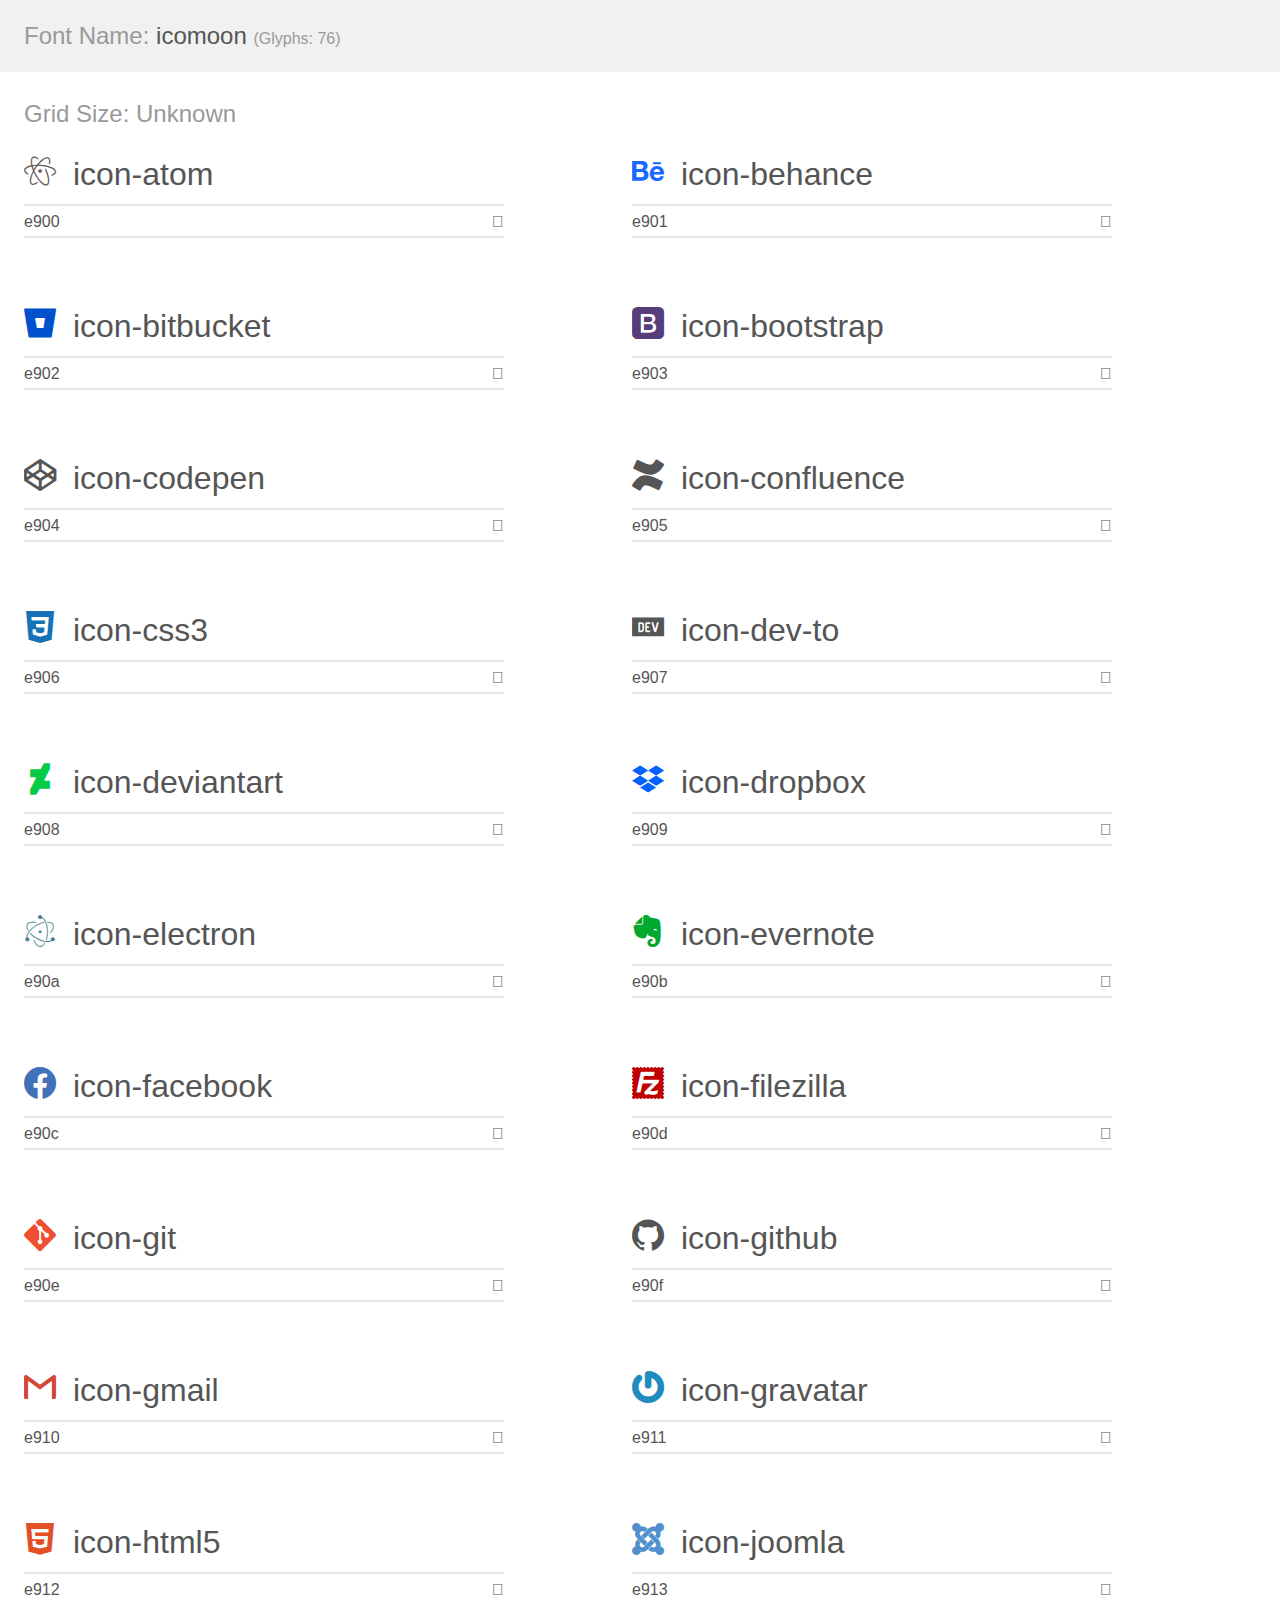
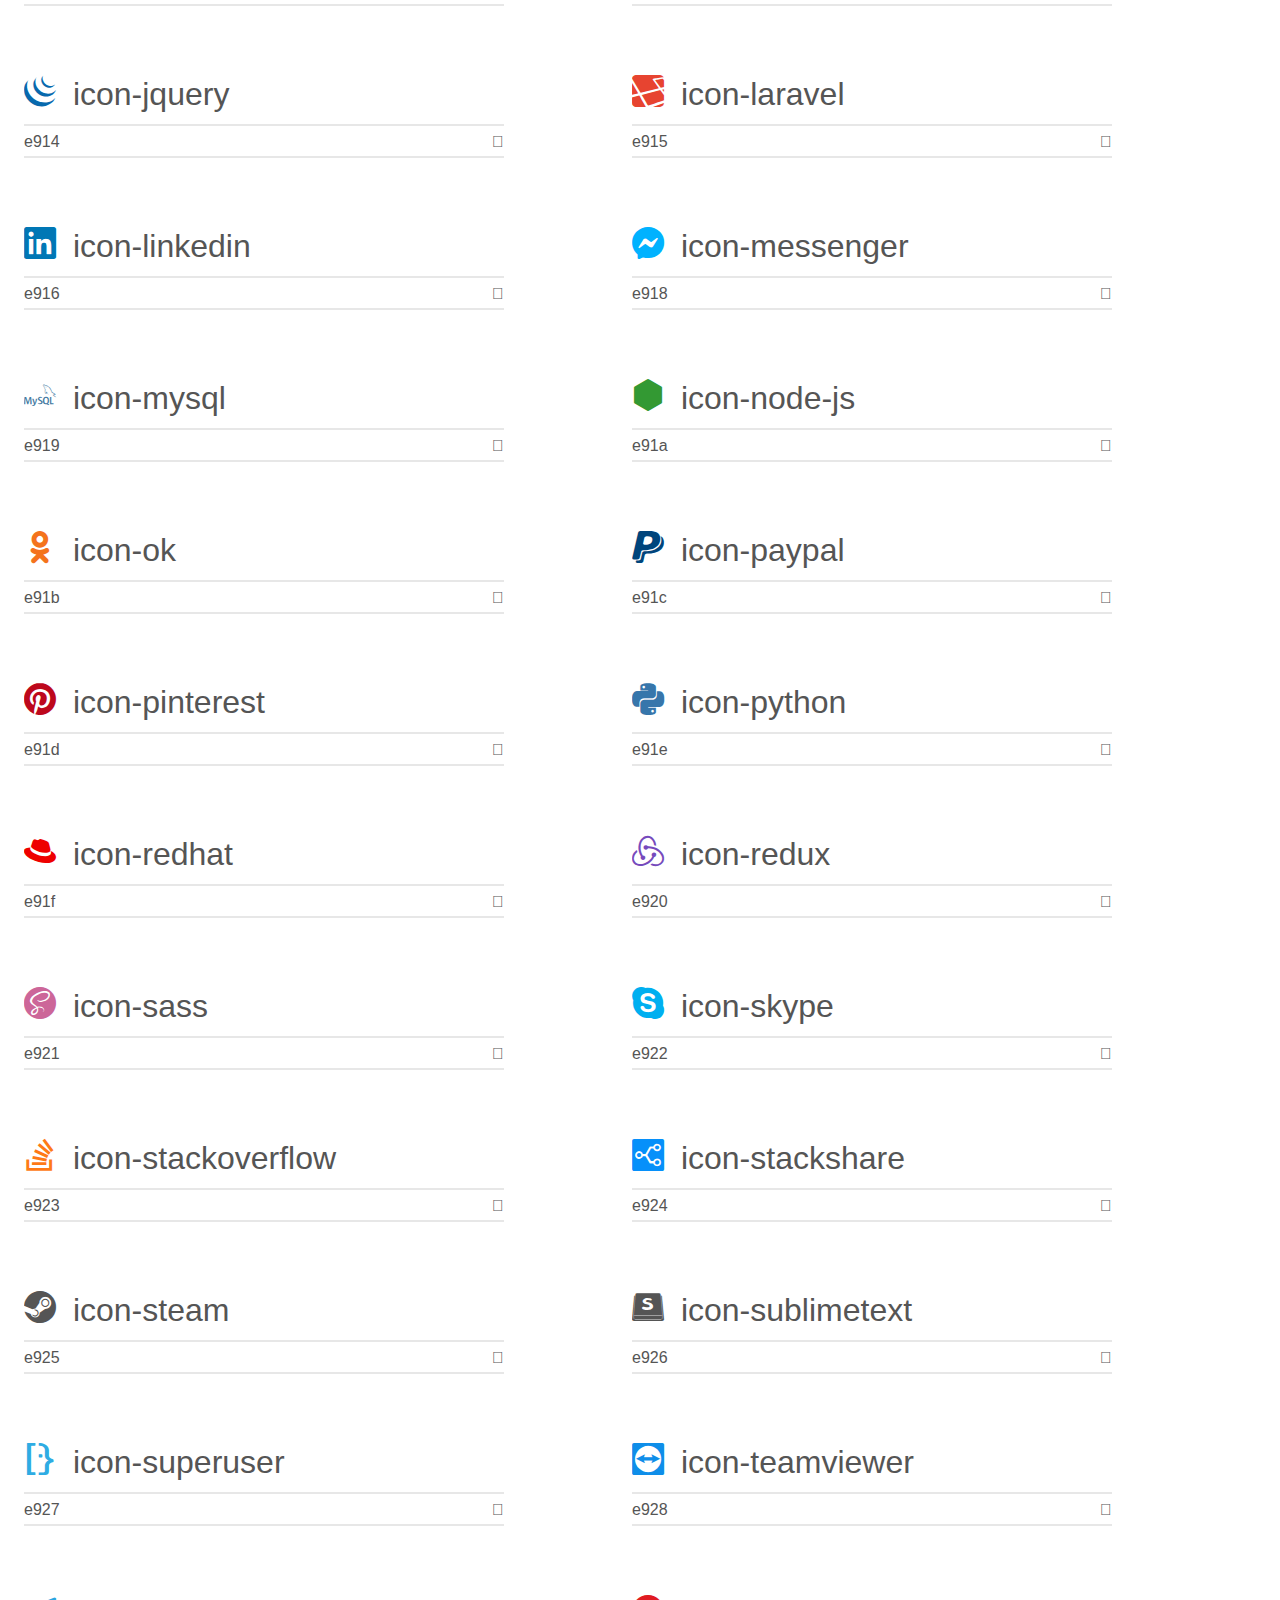
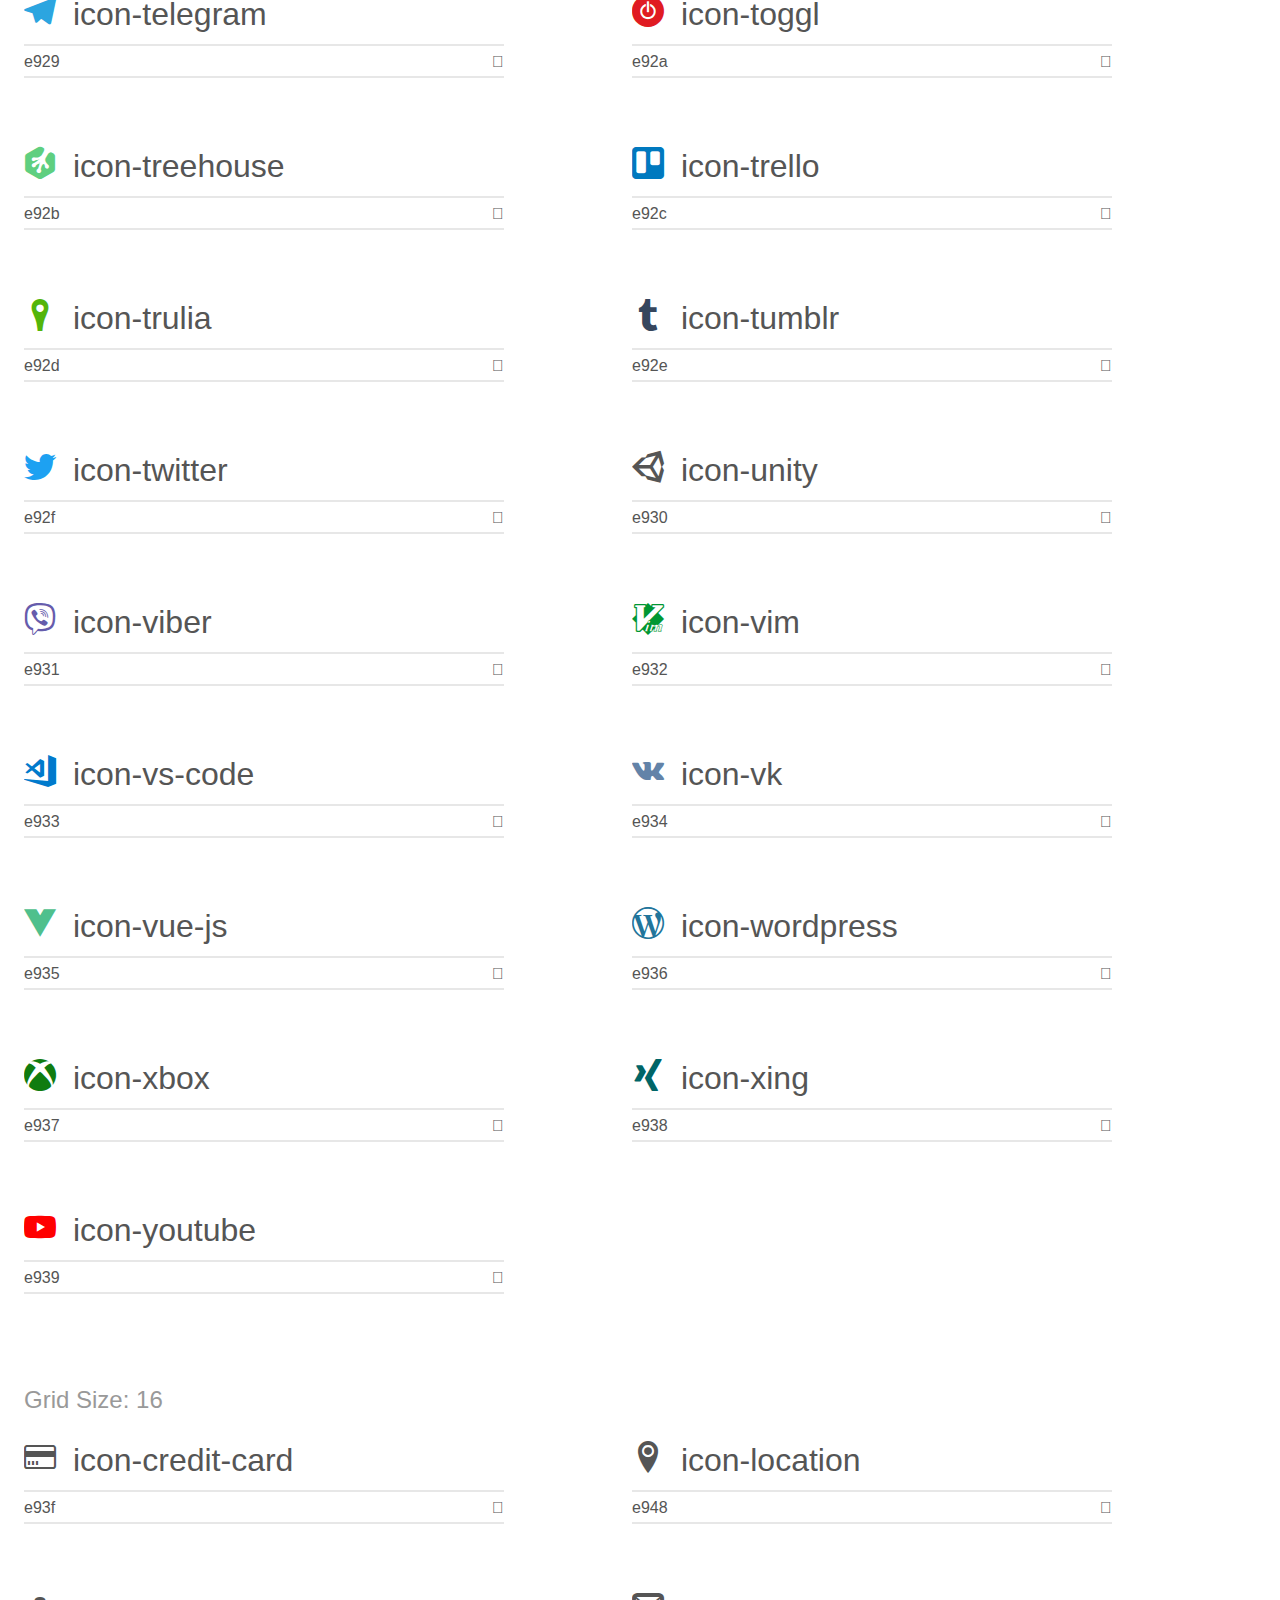
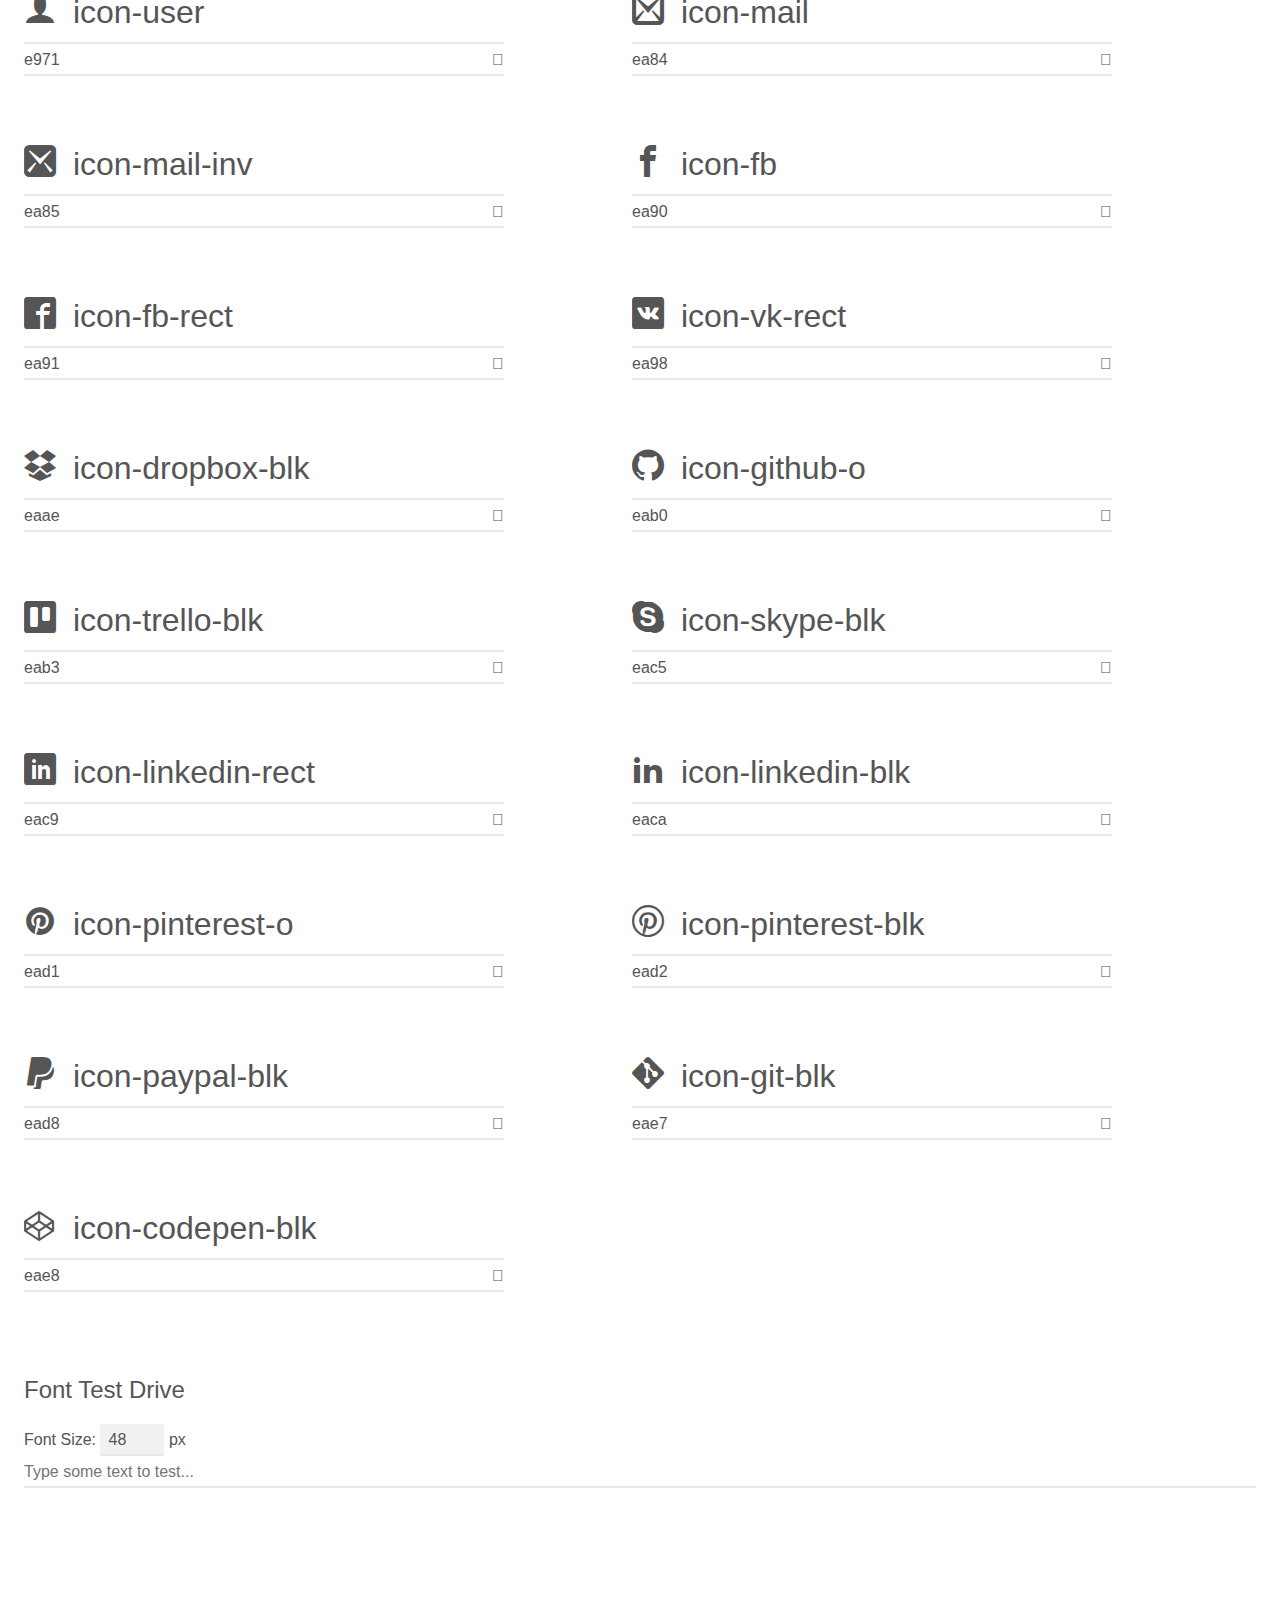
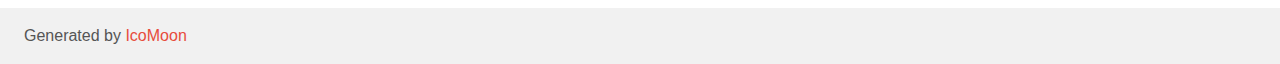
==== commit 0f537bb7: "Files modified: index.html, style.css. Folders added: icomoon" ====
--- a/assets/icomoon/demo.html
+++ b/assets/icomoon/demo.html
@@ -687,8 +687,8 @@
         </div>
         <div class="glyph fs1">
             <div class="clearfix bshadow0 pbs">
-                <span class="icon-i-viber"></span>
-                <span class="mls"> icon-i-viber</span>
+                <span class="icon-viber"></span>
+                <span class="mls"> icon-viber</span>
             </div>
             <fieldset class="fs0 size1of1 clearfix hidden-false">
                 <input type="text" readonly value="e931" class="unit size1of2" />
@@ -701,8 +701,8 @@
         </div>
         <div class="glyph fs1">
             <div class="clearfix bshadow0 pbs">
-                <span class="icon-i-vim"></span>
-                <span class="mls"> icon-i-vim</span>
+                <span class="icon-vim"></span>
+                <span class="mls"> icon-vim</span>
             </div>
             <fieldset class="fs0 size1of1 clearfix hidden-false">
                 <input type="text" readonly value="e932" class="unit size1of2" />
@@ -715,8 +715,8 @@
         </div>
         <div class="glyph fs1">
             <div class="clearfix bshadow0 pbs">
-                <span class="icon-i-vs-code"></span>
-                <span class="mls"> icon-i-vs-code</span>
+                <span class="icon-vs-code"></span>
+                <span class="mls"> icon-vs-code</span>
             </div>
             <fieldset class="fs0 size1of1 clearfix hidden-false">
                 <input type="text" readonly value="e933" class="unit size1of2" />
--- a/assets/icomoon/style.css
+++ b/assets/icomoon/style.css
@@ -1,10 +1,10 @@
 @font-face {
   font-family: 'icomoon';
-  src:  url('fonts/icomoon.eot?o4fd1j');
-  src:  url('fonts/icomoon.eot?o4fd1j#iefix') format('embedded-opentype'),
-    url('fonts/icomoon.ttf?o4fd1j') format('truetype'),
-    url('fonts/icomoon.woff?o4fd1j') format('woff'),
-    url('fonts/icomoon.svg?o4fd1j#icomoon') format('svg');
+  src:  url('fonts/icomoon.eot?igfy1v');
+  src:  url('fonts/icomoon.eot?igfy1v#iefix') format('embedded-opentype'),
+    url('fonts/icomoon.ttf?igfy1v') format('truetype'),
+    url('fonts/icomoon.woff?igfy1v') format('woff'),
+    url('fonts/icomoon.svg?igfy1v#icomoon') format('svg');
   font-weight: normal;
   font-style: normal;
   font-display: block;
@@ -13,7 +13,7 @@
 [class^="icon-"], [class*=" icon-"] {
   /* use !important to prevent issues with browser extensions that change fonts */
   font-family: 'icomoon' !important;
-  font-size: 2rem;
+    font-size: 2rem;
   speak: none;
   font-style: normal;
   font-weight: normal;
@@ -211,15 +211,15 @@
 .icon-unity:before {
   content: "\e930";
 }
-.icon-i-viber:before {
+.icon-viber:before {
   content: "\e931";
   color: #665cac;
 }
-.icon-i-vim:before {
+.icon-vim:before {
   content: "\e932";
   color: #019733;
 }
-.icon-i-vs-code:before {
+.icon-vs-code:before {
   content: "\e933";
   color: #007acc;
 }
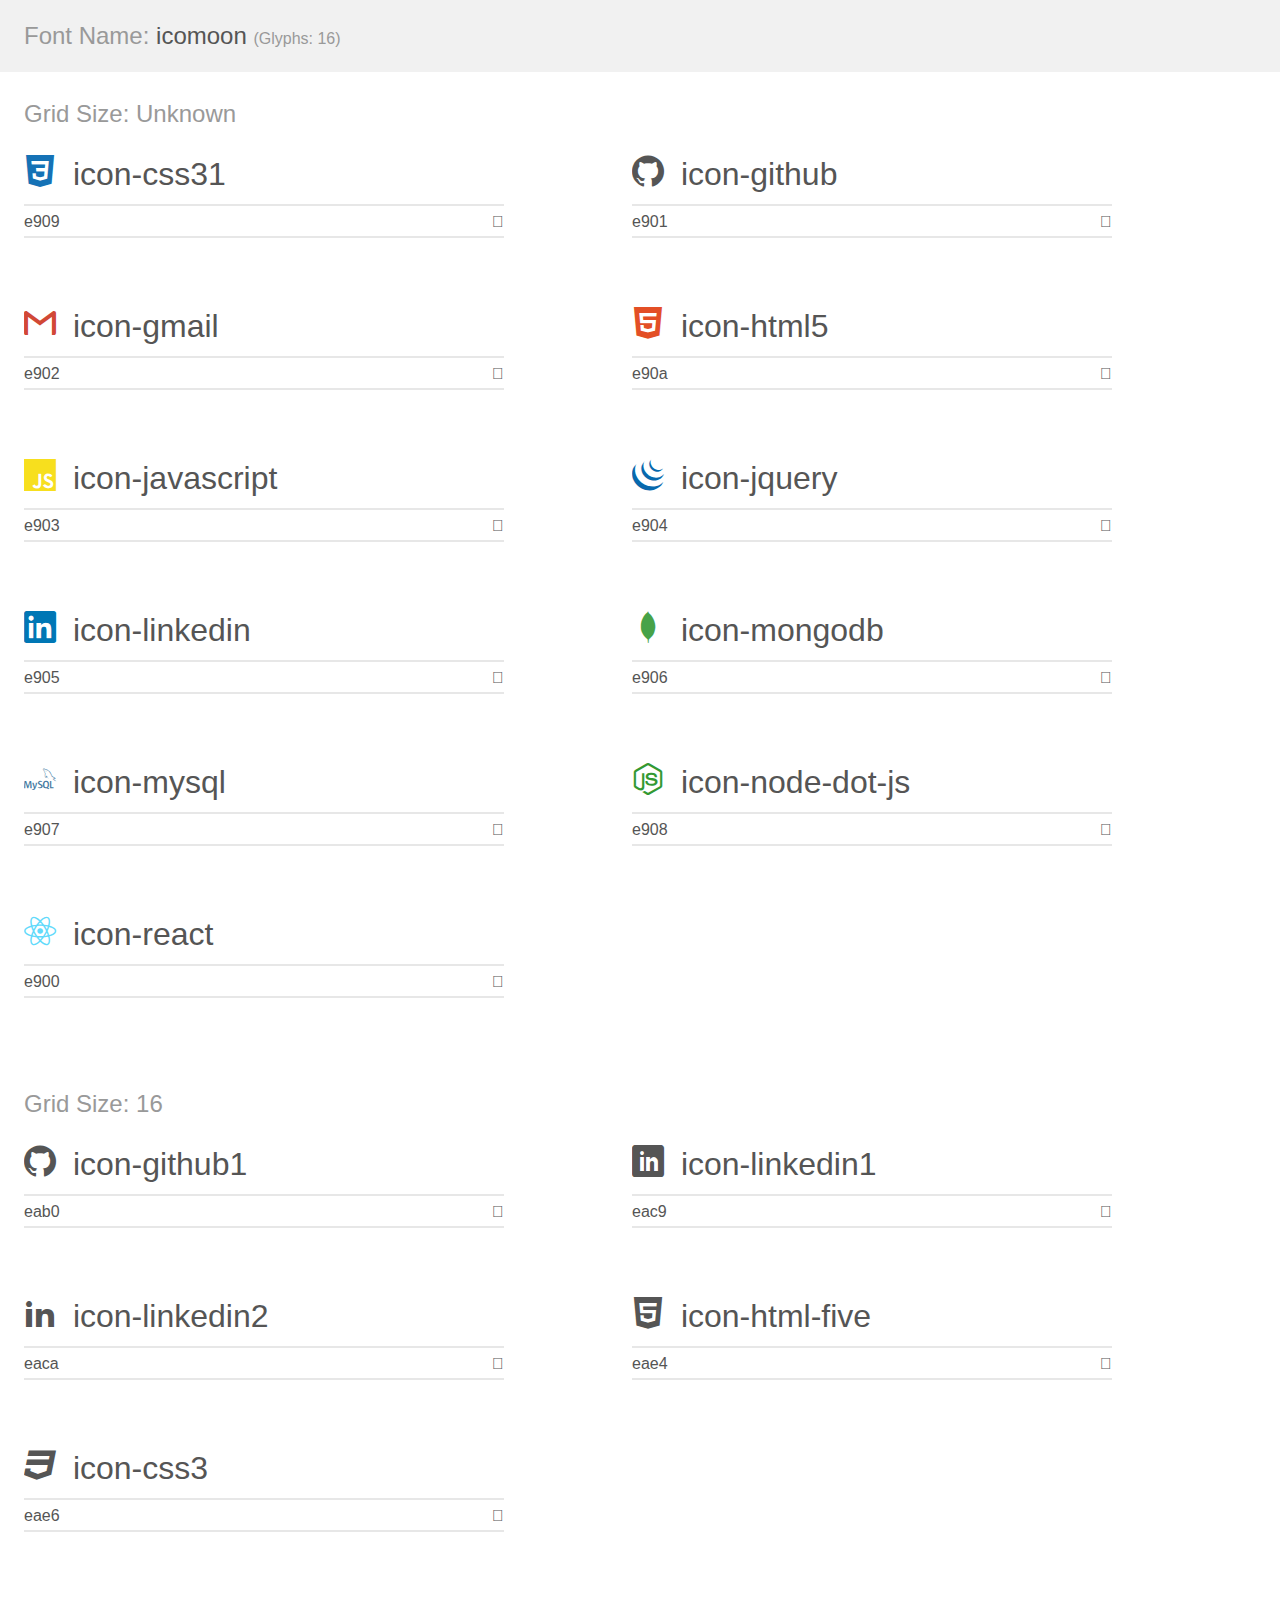
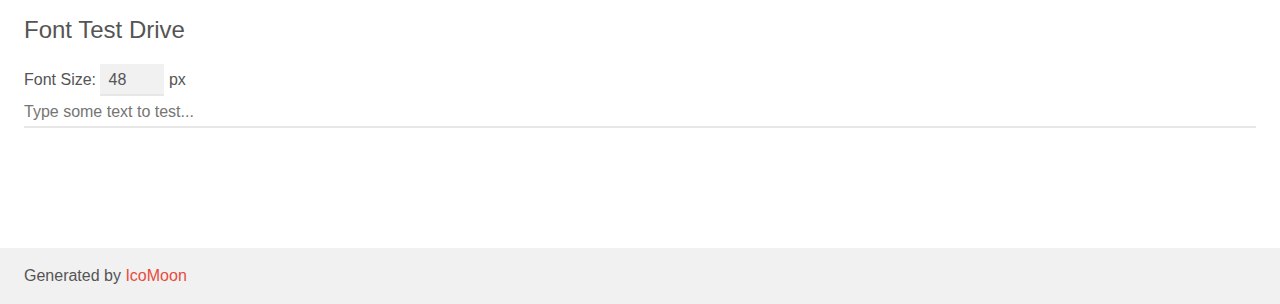
==== commit 2584ff6c: "css icons" ====
--- a/assets/icomoon/demo.html
+++ b/assets/icomoon/demo.html
@@ -9,14 +9,154 @@
     <link rel="stylesheet" href="style.css"></head>
 <body>
     <div class="bgc1 clearfix">
-        <h1 class="mhmm mvm"><span class="fgc1">Font Name:</span> icomoon <small class="fgc1">(Glyphs:&nbsp;76)</small></h1>
+        <h1 class="mhmm mvm"><span class="fgc1">Font Name:</span> icomoon <small class="fgc1">(Glyphs:&nbsp;16)</small></h1>
     </div>
     <div class="clearfix mhl ptl">
         <h1 class="mvm mtn fgc1">Grid Size: Unknown</h1>
         <div class="glyph fs1">
             <div class="clearfix bshadow0 pbs">
-                <span class="icon-atom"></span>
-                <span class="mls"> icon-atom</span>
+                <span class="icon-css31"></span>
+                <span class="mls"> icon-css31</span>
+            </div>
+            <fieldset class="fs0 size1of1 clearfix hidden-false">
+                <input type="text" readonly value="e909" class="unit size1of2" />
+                <input type="text" maxlength="1" readonly value="&#xe909;" class="unitRight size1of2 talign-right" />
+            </fieldset>
+            <div class="fs0 bshadow0 clearfix hidden-true">
+                <span class="unit pvs fgc1">liga: </span>
+                <input type="text" readonly value="" class="liga unitRight" />
+            </div>
+        </div>
+        <div class="glyph fs1">
+            <div class="clearfix bshadow0 pbs">
+                <span class="icon-github"></span>
+                <span class="mls"> icon-github</span>
+            </div>
+            <fieldset class="fs0 size1of1 clearfix hidden-false">
+                <input type="text" readonly value="e901" class="unit size1of2" />
+                <input type="text" maxlength="1" readonly value="&#xe901;" class="unitRight size1of2 talign-right" />
+            </fieldset>
+            <div class="fs0 bshadow0 clearfix hidden-true">
+                <span class="unit pvs fgc1">liga: </span>
+                <input type="text" readonly value="" class="liga unitRight" />
+            </div>
+        </div>
+        <div class="glyph fs1">
+            <div class="clearfix bshadow0 pbs">
+                <span class="icon-gmail"></span>
+                <span class="mls"> icon-gmail</span>
+            </div>
+            <fieldset class="fs0 size1of1 clearfix hidden-false">
+                <input type="text" readonly value="e902" class="unit size1of2" />
+                <input type="text" maxlength="1" readonly value="&#xe902;" class="unitRight size1of2 talign-right" />
+            </fieldset>
+            <div class="fs0 bshadow0 clearfix hidden-true">
+                <span class="unit pvs fgc1">liga: </span>
+                <input type="text" readonly value="" class="liga unitRight" />
+            </div>
+        </div>
+        <div class="glyph fs1">
+            <div class="clearfix bshadow0 pbs">
+                <span class="icon-html5"></span>
+                <span class="mls"> icon-html5</span>
+            </div>
+            <fieldset class="fs0 size1of1 clearfix hidden-false">
+                <input type="text" readonly value="e90a" class="unit size1of2" />
+                <input type="text" maxlength="1" readonly value="&#xe90a;" class="unitRight size1of2 talign-right" />
+            </fieldset>
+            <div class="fs0 bshadow0 clearfix hidden-true">
+                <span class="unit pvs fgc1">liga: </span>
+                <input type="text" readonly value="" class="liga unitRight" />
+            </div>
+        </div>
+        <div class="glyph fs1">
+            <div class="clearfix bshadow0 pbs">
+                <span class="icon-javascript"></span>
+                <span class="mls"> icon-javascript</span>
+            </div>
+            <fieldset class="fs0 size1of1 clearfix hidden-false">
+                <input type="text" readonly value="e903" class="unit size1of2" />
+                <input type="text" maxlength="1" readonly value="&#xe903;" class="unitRight size1of2 talign-right" />
+            </fieldset>
+            <div class="fs0 bshadow0 clearfix hidden-true">
+                <span class="unit pvs fgc1">liga: </span>
+                <input type="text" readonly value="" class="liga unitRight" />
+            </div>
+        </div>
+        <div class="glyph fs1">
+            <div class="clearfix bshadow0 pbs">
+                <span class="icon-jquery"></span>
+                <span class="mls"> icon-jquery</span>
+            </div>
+            <fieldset class="fs0 size1of1 clearfix hidden-false">
+                <input type="text" readonly value="e904" class="unit size1of2" />
+                <input type="text" maxlength="1" readonly value="&#xe904;" class="unitRight size1of2 talign-right" />
+            </fieldset>
+            <div class="fs0 bshadow0 clearfix hidden-true">
+                <span class="unit pvs fgc1">liga: </span>
+                <input type="text" readonly value="" class="liga unitRight" />
+            </div>
+        </div>
+        <div class="glyph fs1">
+            <div class="clearfix bshadow0 pbs">
+                <span class="icon-linkedin"></span>
+                <span class="mls"> icon-linkedin</span>
+            </div>
+            <fieldset class="fs0 size1of1 clearfix hidden-false">
+                <input type="text" readonly value="e905" class="unit size1of2" />
+                <input type="text" maxlength="1" readonly value="&#xe905;" class="unitRight size1of2 talign-right" />
+            </fieldset>
+            <div class="fs0 bshadow0 clearfix hidden-true">
+                <span class="unit pvs fgc1">liga: </span>
+                <input type="text" readonly value="" class="liga unitRight" />
+            </div>
+        </div>
+        <div class="glyph fs1">
+            <div class="clearfix bshadow0 pbs">
+                <span class="icon-mongodb"></span>
+                <span class="mls"> icon-mongodb</span>
+            </div>
+            <fieldset class="fs0 size1of1 clearfix hidden-false">
+                <input type="text" readonly value="e906" class="unit size1of2" />
+                <input type="text" maxlength="1" readonly value="&#xe906;" class="unitRight size1of2 talign-right" />
+            </fieldset>
+            <div class="fs0 bshadow0 clearfix hidden-true">
+                <span class="unit pvs fgc1">liga: </span>
+                <input type="text" readonly value="" class="liga unitRight" />
+            </div>
+        </div>
+        <div class="glyph fs1">
+            <div class="clearfix bshadow0 pbs">
+                <span class="icon-mysql"></span>
+                <span class="mls"> icon-mysql</span>
+            </div>
+            <fieldset class="fs0 size1of1 clearfix hidden-false">
+                <input type="text" readonly value="e907" class="unit size1of2" />
+                <input type="text" maxlength="1" readonly value="&#xe907;" class="unitRight size1of2 talign-right" />
+            </fieldset>
+            <div class="fs0 bshadow0 clearfix hidden-true">
+                <span class="unit pvs fgc1">liga: </span>
+                <input type="text" readonly value="" class="liga unitRight" />
+            </div>
+        </div>
+        <div class="glyph fs1">
+            <div class="clearfix bshadow0 pbs">
+                <span class="icon-node-dot-js"></span>
+                <span class="mls"> icon-node-dot-js</span>
+            </div>
+            <fieldset class="fs0 size1of1 clearfix hidden-false">
+                <input type="text" readonly value="e908" class="unit size1of2" />
+                <input type="text" maxlength="1" readonly value="&#xe908;" class="unitRight size1of2 talign-right" />
+            </fieldset>
+            <div class="fs0 bshadow0 clearfix hidden-true">
+                <span class="unit pvs fgc1">liga: </span>
+                <input type="text" readonly value="" class="liga unitRight" />
+            </div>
+        </div>
+        <div class="glyph fs1">
+            <div class="clearfix bshadow0 pbs">
+                <span class="icon-react"></span>
+                <span class="mls"> icon-react</span>
             </div>
             <fieldset class="fs0 size1of1 clearfix hidden-false">
                 <input type="text" readonly value="e900" class="unit size1of2" />
@@ -27,1057 +167,77 @@
                 <input type="text" readonly value="" class="liga unitRight" />
             </div>
         </div>
-        <div class="glyph fs1">
-            <div class="clearfix bshadow0 pbs">
-                <span class="icon-behance"></span>
-                <span class="mls"> icon-behance</span>
-            </div>
-            <fieldset class="fs0 size1of1 clearfix hidden-false">
-                <input type="text" readonly value="e901" class="unit size1of2" />
-                <input type="text" maxlength="1" readonly value="&#xe901;" class="unitRight size1of2 talign-right" />
-            </fieldset>
-            <div class="fs0 bshadow0 clearfix hidden-true">
-                <span class="unit pvs fgc1">liga: </span>
-                <input type="text" readonly value="" class="liga unitRight" />
-            </div>
-        </div>
-        <div class="glyph fs1">
-            <div class="clearfix bshadow0 pbs">
-                <span class="icon-bitbucket"></span>
-                <span class="mls"> icon-bitbucket</span>
-            </div>
-            <fieldset class="fs0 size1of1 clearfix hidden-false">
-                <input type="text" readonly value="e902" class="unit size1of2" />
-                <input type="text" maxlength="1" readonly value="&#xe902;" class="unitRight size1of2 talign-right" />
-            </fieldset>
-            <div class="fs0 bshadow0 clearfix hidden-true">
-                <span class="unit pvs fgc1">liga: </span>
-                <input type="text" readonly value="" class="liga unitRight" />
-            </div>
-        </div>
-        <div class="glyph fs1">
-            <div class="clearfix bshadow0 pbs">
-                <span class="icon-bootstrap"></span>
-                <span class="mls"> icon-bootstrap</span>
-            </div>
-            <fieldset class="fs0 size1of1 clearfix hidden-false">
-                <input type="text" readonly value="e903" class="unit size1of2" />
-                <input type="text" maxlength="1" readonly value="&#xe903;" class="unitRight size1of2 talign-right" />
-            </fieldset>
-            <div class="fs0 bshadow0 clearfix hidden-true">
-                <span class="unit pvs fgc1">liga: </span>
-                <input type="text" readonly value="" class="liga unitRight" />
-            </div>
-        </div>
-        <div class="glyph fs1">
-            <div class="clearfix bshadow0 pbs">
-                <span class="icon-codepen"></span>
-                <span class="mls"> icon-codepen</span>
-            </div>
-            <fieldset class="fs0 size1of1 clearfix hidden-false">
-                <input type="text" readonly value="e904" class="unit size1of2" />
-                <input type="text" maxlength="1" readonly value="&#xe904;" class="unitRight size1of2 talign-right" />
-            </fieldset>
-            <div class="fs0 bshadow0 clearfix hidden-true">
-                <span class="unit pvs fgc1">liga: </span>
-                <input type="text" readonly value="" class="liga unitRight" />
-            </div>
-        </div>
-        <div class="glyph fs1">
-            <div class="clearfix bshadow0 pbs">
-                <span class="icon-confluence"></span>
-                <span class="mls"> icon-confluence</span>
-            </div>
-            <fieldset class="fs0 size1of1 clearfix hidden-false">
-                <input type="text" readonly value="e905" class="unit size1of2" />
-                <input type="text" maxlength="1" readonly value="&#xe905;" class="unitRight size1of2 talign-right" />
-            </fieldset>
-            <div class="fs0 bshadow0 clearfix hidden-true">
-                <span class="unit pvs fgc1">liga: </span>
-                <input type="text" readonly value="" class="liga unitRight" />
-            </div>
-        </div>
-        <div class="glyph fs1">
+    </div>
+    <div class="clearfix mhl ptl">
+        <h1 class="mvm mtn fgc1">Grid Size: 16</h1>
+        <div class="glyph fs2">
+            <div class="clearfix bshadow0 pbs">
+                <span class="icon-github1"></span>
+                <span class="mls"> icon-github1</span>
+            </div>
+            <fieldset class="fs0 size1of1 clearfix hidden-false">
+                <input type="text" readonly value="eab0" class="unit size1of2" />
+                <input type="text" maxlength="1" readonly value="&#xeab0;" class="unitRight size1of2 talign-right" />
+            </fieldset>
+            <div class="fs0 bshadow0 clearfix hidden-true">
+                <span class="unit pvs fgc1">liga: </span>
+                <input type="text" readonly value="github, brand40" class="liga unitRight" />
+            </div>
+        </div>
+        <div class="glyph fs2">
+            <div class="clearfix bshadow0 pbs">
+                <span class="icon-linkedin1"></span>
+                <span class="mls"> icon-linkedin1</span>
+            </div>
+            <fieldset class="fs0 size1of1 clearfix hidden-false">
+                <input type="text" readonly value="eac9" class="unit size1of2" />
+                <input type="text" maxlength="1" readonly value="&#xeac9;" class="unitRight size1of2 talign-right" />
+            </fieldset>
+            <div class="fs0 bshadow0 clearfix hidden-true">
+                <span class="unit pvs fgc1">liga: </span>
+                <input type="text" readonly value="linkedin, brand64" class="liga unitRight" />
+            </div>
+        </div>
+        <div class="glyph fs2">
+            <div class="clearfix bshadow0 pbs">
+                <span class="icon-linkedin2"></span>
+                <span class="mls"> icon-linkedin2</span>
+            </div>
+            <fieldset class="fs0 size1of1 clearfix hidden-false">
+                <input type="text" readonly value="eaca" class="unit size1of2" />
+                <input type="text" maxlength="1" readonly value="&#xeaca;" class="unitRight size1of2 talign-right" />
+            </fieldset>
+            <div class="fs0 bshadow0 clearfix hidden-true">
+                <span class="unit pvs fgc1">liga: </span>
+                <input type="text" readonly value="linkedin2, brand65" class="liga unitRight" />
+            </div>
+        </div>
+        <div class="glyph fs2">
+            <div class="clearfix bshadow0 pbs">
+                <span class="icon-html-five"></span>
+                <span class="mls"> icon-html-five</span>
+            </div>
+            <fieldset class="fs0 size1of1 clearfix hidden-false">
+                <input type="text" readonly value="eae4" class="unit size1of2" />
+                <input type="text" maxlength="1" readonly value="&#xeae4;" class="unitRight size1of2 talign-right" />
+            </fieldset>
+            <div class="fs0 bshadow0 clearfix hidden-true">
+                <span class="unit pvs fgc1">liga: </span>
+                <input type="text" readonly value="html-five, w3c" class="liga unitRight" />
+            </div>
+        </div>
+        <div class="glyph fs2">
             <div class="clearfix bshadow0 pbs">
                 <span class="icon-css3"></span>
                 <span class="mls"> icon-css3</span>
             </div>
             <fieldset class="fs0 size1of1 clearfix hidden-false">
-                <input type="text" readonly value="e906" class="unit size1of2" />
-                <input type="text" maxlength="1" readonly value="&#xe906;" class="unitRight size1of2 talign-right" />
-            </fieldset>
-            <div class="fs0 bshadow0 clearfix hidden-true">
-                <span class="unit pvs fgc1">liga: </span>
-                <input type="text" readonly value="" class="liga unitRight" />
-            </div>
-        </div>
-        <div class="glyph fs1">
-            <div class="clearfix bshadow0 pbs">
-                <span class="icon-dev-to"></span>
-                <span class="mls"> icon-dev-to</span>
-            </div>
-            <fieldset class="fs0 size1of1 clearfix hidden-false">
-                <input type="text" readonly value="e907" class="unit size1of2" />
-                <input type="text" maxlength="1" readonly value="&#xe907;" class="unitRight size1of2 talign-right" />
-            </fieldset>
-            <div class="fs0 bshadow0 clearfix hidden-true">
-                <span class="unit pvs fgc1">liga: </span>
-                <input type="text" readonly value="" class="liga unitRight" />
-            </div>
-        </div>
-        <div class="glyph fs1">
-            <div class="clearfix bshadow0 pbs">
-                <span class="icon-deviantart"></span>
-                <span class="mls"> icon-deviantart</span>
-            </div>
-            <fieldset class="fs0 size1of1 clearfix hidden-false">
-                <input type="text" readonly value="e908" class="unit size1of2" />
-                <input type="text" maxlength="1" readonly value="&#xe908;" class="unitRight size1of2 talign-right" />
-            </fieldset>
-            <div class="fs0 bshadow0 clearfix hidden-true">
-                <span class="unit pvs fgc1">liga: </span>
-                <input type="text" readonly value="" class="liga unitRight" />
-            </div>
-        </div>
-        <div class="glyph fs1">
-            <div class="clearfix bshadow0 pbs">
-                <span class="icon-dropbox"></span>
-                <span class="mls"> icon-dropbox</span>
-            </div>
-            <fieldset class="fs0 size1of1 clearfix hidden-false">
-                <input type="text" readonly value="e909" class="unit size1of2" />
-                <input type="text" maxlength="1" readonly value="&#xe909;" class="unitRight size1of2 talign-right" />
-            </fieldset>
-            <div class="fs0 bshadow0 clearfix hidden-true">
-                <span class="unit pvs fgc1">liga: </span>
-                <input type="text" readonly value="" class="liga unitRight" />
-            </div>
-        </div>
-        <div class="glyph fs1">
-            <div class="clearfix bshadow0 pbs">
-                <span class="icon-electron"></span>
-                <span class="mls"> icon-electron</span>
-            </div>
-            <fieldset class="fs0 size1of1 clearfix hidden-false">
-                <input type="text" readonly value="e90a" class="unit size1of2" />
-                <input type="text" maxlength="1" readonly value="&#xe90a;" class="unitRight size1of2 talign-right" />
-            </fieldset>
-            <div class="fs0 bshadow0 clearfix hidden-true">
-                <span class="unit pvs fgc1">liga: </span>
-                <input type="text" readonly value="" class="liga unitRight" />
-            </div>
-        </div>
-        <div class="glyph fs1">
-            <div class="clearfix bshadow0 pbs">
-                <span class="icon-evernote"></span>
-                <span class="mls"> icon-evernote</span>
-            </div>
-            <fieldset class="fs0 size1of1 clearfix hidden-false">
-                <input type="text" readonly value="e90b" class="unit size1of2" />
-                <input type="text" maxlength="1" readonly value="&#xe90b;" class="unitRight size1of2 talign-right" />
-            </fieldset>
-            <div class="fs0 bshadow0 clearfix hidden-true">
-                <span class="unit pvs fgc1">liga: </span>
-                <input type="text" readonly value="" class="liga unitRight" />
-            </div>
-        </div>
-        <div class="glyph fs1">
-            <div class="clearfix bshadow0 pbs">
-                <span class="icon-facebook"></span>
-                <span class="mls"> icon-facebook</span>
-            </div>
-            <fieldset class="fs0 size1of1 clearfix hidden-false">
-                <input type="text" readonly value="e90c" class="unit size1of2" />
-                <input type="text" maxlength="1" readonly value="&#xe90c;" class="unitRight size1of2 talign-right" />
-            </fieldset>
-            <div class="fs0 bshadow0 clearfix hidden-true">
-                <span class="unit pvs fgc1">liga: </span>
-                <input type="text" readonly value="" class="liga unitRight" />
-            </div>
-        </div>
-        <div class="glyph fs1">
-            <div class="clearfix bshadow0 pbs">
-                <span class="icon-filezilla"></span>
-                <span class="mls"> icon-filezilla</span>
-            </div>
-            <fieldset class="fs0 size1of1 clearfix hidden-false">
-                <input type="text" readonly value="e90d" class="unit size1of2" />
-                <input type="text" maxlength="1" readonly value="&#xe90d;" class="unitRight size1of2 talign-right" />
-            </fieldset>
-            <div class="fs0 bshadow0 clearfix hidden-true">
-                <span class="unit pvs fgc1">liga: </span>
-                <input type="text" readonly value="" class="liga unitRight" />
-            </div>
-        </div>
-        <div class="glyph fs1">
-            <div class="clearfix bshadow0 pbs">
-                <span class="icon-git"></span>
-                <span class="mls"> icon-git</span>
-            </div>
-            <fieldset class="fs0 size1of1 clearfix hidden-false">
-                <input type="text" readonly value="e90e" class="unit size1of2" />
-                <input type="text" maxlength="1" readonly value="&#xe90e;" class="unitRight size1of2 talign-right" />
-            </fieldset>
-            <div class="fs0 bshadow0 clearfix hidden-true">
-                <span class="unit pvs fgc1">liga: </span>
-                <input type="text" readonly value="" class="liga unitRight" />
-            </div>
-        </div>
-        <div class="glyph fs1">
-            <div class="clearfix bshadow0 pbs">
-                <span class="icon-github"></span>
-                <span class="mls"> icon-github</span>
-            </div>
-            <fieldset class="fs0 size1of1 clearfix hidden-false">
-                <input type="text" readonly value="e90f" class="unit size1of2" />
-                <input type="text" maxlength="1" readonly value="&#xe90f;" class="unitRight size1of2 talign-right" />
-            </fieldset>
-            <div class="fs0 bshadow0 clearfix hidden-true">
-                <span class="unit pvs fgc1">liga: </span>
-                <input type="text" readonly value="" class="liga unitRight" />
-            </div>
-        </div>
-        <div class="glyph fs1">
-            <div class="clearfix bshadow0 pbs">
-                <span class="icon-gmail"></span>
-                <span class="mls"> icon-gmail</span>
-            </div>
-            <fieldset class="fs0 size1of1 clearfix hidden-false">
-                <input type="text" readonly value="e910" class="unit size1of2" />
-                <input type="text" maxlength="1" readonly value="&#xe910;" class="unitRight size1of2 talign-right" />
-            </fieldset>
-            <div class="fs0 bshadow0 clearfix hidden-true">
-                <span class="unit pvs fgc1">liga: </span>
-                <input type="text" readonly value="" class="liga unitRight" />
-            </div>
-        </div>
-        <div class="glyph fs1">
-            <div class="clearfix bshadow0 pbs">
-                <span class="icon-gravatar"></span>
-                <span class="mls"> icon-gravatar</span>
-            </div>
-            <fieldset class="fs0 size1of1 clearfix hidden-false">
-                <input type="text" readonly value="e911" class="unit size1of2" />
-                <input type="text" maxlength="1" readonly value="&#xe911;" class="unitRight size1of2 talign-right" />
-            </fieldset>
-            <div class="fs0 bshadow0 clearfix hidden-true">
-                <span class="unit pvs fgc1">liga: </span>
-                <input type="text" readonly value="" class="liga unitRight" />
-            </div>
-        </div>
-        <div class="glyph fs1">
-            <div class="clearfix bshadow0 pbs">
-                <span class="icon-html5"></span>
-                <span class="mls"> icon-html5</span>
-            </div>
-            <fieldset class="fs0 size1of1 clearfix hidden-false">
-                <input type="text" readonly value="e912" class="unit size1of2" />
-                <input type="text" maxlength="1" readonly value="&#xe912;" class="unitRight size1of2 talign-right" />
-            </fieldset>
-            <div class="fs0 bshadow0 clearfix hidden-true">
-                <span class="unit pvs fgc1">liga: </span>
-                <input type="text" readonly value="" class="liga unitRight" />
-            </div>
-        </div>
-        <div class="glyph fs1">
-            <div class="clearfix bshadow0 pbs">
-                <span class="icon-joomla"></span>
-                <span class="mls"> icon-joomla</span>
-            </div>
-            <fieldset class="fs0 size1of1 clearfix hidden-false">
-                <input type="text" readonly value="e913" class="unit size1of2" />
-                <input type="text" maxlength="1" readonly value="&#xe913;" class="unitRight size1of2 talign-right" />
-            </fieldset>
-            <div class="fs0 bshadow0 clearfix hidden-true">
-                <span class="unit pvs fgc1">liga: </span>
-                <input type="text" readonly value="" class="liga unitRight" />
-            </div>
-        </div>
-        <div class="glyph fs1">
-            <div class="clearfix bshadow0 pbs">
-                <span class="icon-jquery"></span>
-                <span class="mls"> icon-jquery</span>
-            </div>
-            <fieldset class="fs0 size1of1 clearfix hidden-false">
-                <input type="text" readonly value="e914" class="unit size1of2" />
-                <input type="text" maxlength="1" readonly value="&#xe914;" class="unitRight size1of2 talign-right" />
-            </fieldset>
-            <div class="fs0 bshadow0 clearfix hidden-true">
-                <span class="unit pvs fgc1">liga: </span>
-                <input type="text" readonly value="" class="liga unitRight" />
-            </div>
-        </div>
-        <div class="glyph fs1">
-            <div class="clearfix bshadow0 pbs">
-                <span class="icon-laravel"></span>
-                <span class="mls"> icon-laravel</span>
-            </div>
-            <fieldset class="fs0 size1of1 clearfix hidden-false">
-                <input type="text" readonly value="e915" class="unit size1of2" />
-                <input type="text" maxlength="1" readonly value="&#xe915;" class="unitRight size1of2 talign-right" />
-            </fieldset>
-            <div class="fs0 bshadow0 clearfix hidden-true">
-                <span class="unit pvs fgc1">liga: </span>
-                <input type="text" readonly value="" class="liga unitRight" />
-            </div>
-        </div>
-        <div class="glyph fs1">
-            <div class="clearfix bshadow0 pbs">
-                <span class="icon-linkedin"></span>
-                <span class="mls"> icon-linkedin</span>
-            </div>
-            <fieldset class="fs0 size1of1 clearfix hidden-false">
-                <input type="text" readonly value="e916" class="unit size1of2" />
-                <input type="text" maxlength="1" readonly value="&#xe916;" class="unitRight size1of2 talign-right" />
-            </fieldset>
-            <div class="fs0 bshadow0 clearfix hidden-true">
-                <span class="unit pvs fgc1">liga: </span>
-                <input type="text" readonly value="" class="liga unitRight" />
-            </div>
-        </div>
-        <div class="glyph fs1">
-            <div class="clearfix bshadow0 pbs">
-                <span class="icon-messenger"></span>
-                <span class="mls"> icon-messenger</span>
-            </div>
-            <fieldset class="fs0 size1of1 clearfix hidden-false">
-                <input type="text" readonly value="e918" class="unit size1of2" />
-                <input type="text" maxlength="1" readonly value="&#xe918;" class="unitRight size1of2 talign-right" />
-            </fieldset>
-            <div class="fs0 bshadow0 clearfix hidden-true">
-                <span class="unit pvs fgc1">liga: </span>
-                <input type="text" readonly value="" class="liga unitRight" />
-            </div>
-        </div>
-        <div class="glyph fs1">
-            <div class="clearfix bshadow0 pbs">
-                <span class="icon-mysql"></span>
-                <span class="mls"> icon-mysql</span>
-            </div>
-            <fieldset class="fs0 size1of1 clearfix hidden-false">
-                <input type="text" readonly value="e919" class="unit size1of2" />
-                <input type="text" maxlength="1" readonly value="&#xe919;" class="unitRight size1of2 talign-right" />
-            </fieldset>
-            <div class="fs0 bshadow0 clearfix hidden-true">
-                <span class="unit pvs fgc1">liga: </span>
-                <input type="text" readonly value="" class="liga unitRight" />
-            </div>
-        </div>
-        <div class="glyph fs1">
-            <div class="clearfix bshadow0 pbs">
-                <span class="icon-node-js"></span>
-                <span class="mls"> icon-node-js</span>
-            </div>
-            <fieldset class="fs0 size1of1 clearfix hidden-false">
-                <input type="text" readonly value="e91a" class="unit size1of2" />
-                <input type="text" maxlength="1" readonly value="&#xe91a;" class="unitRight size1of2 talign-right" />
-            </fieldset>
-            <div class="fs0 bshadow0 clearfix hidden-true">
-                <span class="unit pvs fgc1">liga: </span>
-                <input type="text" readonly value="" class="liga unitRight" />
-            </div>
-        </div>
-        <div class="glyph fs1">
-            <div class="clearfix bshadow0 pbs">
-                <span class="icon-ok"></span>
-                <span class="mls"> icon-ok</span>
-            </div>
-            <fieldset class="fs0 size1of1 clearfix hidden-false">
-                <input type="text" readonly value="e91b" class="unit size1of2" />
-                <input type="text" maxlength="1" readonly value="&#xe91b;" class="unitRight size1of2 talign-right" />
-            </fieldset>
-            <div class="fs0 bshadow0 clearfix hidden-true">
-                <span class="unit pvs fgc1">liga: </span>
-                <input type="text" readonly value="" class="liga unitRight" />
-            </div>
-        </div>
-        <div class="glyph fs1">
-            <div class="clearfix bshadow0 pbs">
-                <span class="icon-paypal"></span>
-                <span class="mls"> icon-paypal</span>
-            </div>
-            <fieldset class="fs0 size1of1 clearfix hidden-false">
-                <input type="text" readonly value="e91c" class="unit size1of2" />
-                <input type="text" maxlength="1" readonly value="&#xe91c;" class="unitRight size1of2 talign-right" />
-            </fieldset>
-            <div class="fs0 bshadow0 clearfix hidden-true">
-                <span class="unit pvs fgc1">liga: </span>
-                <input type="text" readonly value="" class="liga unitRight" />
-            </div>
-        </div>
-        <div class="glyph fs1">
-            <div class="clearfix bshadow0 pbs">
-                <span class="icon-pinterest"></span>
-                <span class="mls"> icon-pinterest</span>
-            </div>
-            <fieldset class="fs0 size1of1 clearfix hidden-false">
-                <input type="text" readonly value="e91d" class="unit size1of2" />
-                <input type="text" maxlength="1" readonly value="&#xe91d;" class="unitRight size1of2 talign-right" />
-            </fieldset>
-            <div class="fs0 bshadow0 clearfix hidden-true">
-                <span class="unit pvs fgc1">liga: </span>
-                <input type="text" readonly value="" class="liga unitRight" />
-            </div>
-        </div>
-        <div class="glyph fs1">
-            <div class="clearfix bshadow0 pbs">
-                <span class="icon-python"></span>
-                <span class="mls"> icon-python</span>
-            </div>
-            <fieldset class="fs0 size1of1 clearfix hidden-false">
-                <input type="text" readonly value="e91e" class="unit size1of2" />
-                <input type="text" maxlength="1" readonly value="&#xe91e;" class="unitRight size1of2 talign-right" />
-            </fieldset>
-            <div class="fs0 bshadow0 clearfix hidden-true">
-                <span class="unit pvs fgc1">liga: </span>
-                <input type="text" readonly value="" class="liga unitRight" />
-            </div>
-        </div>
-        <div class="glyph fs1">
-            <div class="clearfix bshadow0 pbs">
-                <span class="icon-redhat"></span>
-                <span class="mls"> icon-redhat</span>
-            </div>
-            <fieldset class="fs0 size1of1 clearfix hidden-false">
-                <input type="text" readonly value="e91f" class="unit size1of2" />
-                <input type="text" maxlength="1" readonly value="&#xe91f;" class="unitRight size1of2 talign-right" />
-            </fieldset>
-            <div class="fs0 bshadow0 clearfix hidden-true">
-                <span class="unit pvs fgc1">liga: </span>
-                <input type="text" readonly value="" class="liga unitRight" />
-            </div>
-        </div>
-        <div class="glyph fs1">
-            <div class="clearfix bshadow0 pbs">
-                <span class="icon-redux"></span>
-                <span class="mls"> icon-redux</span>
-            </div>
-            <fieldset class="fs0 size1of1 clearfix hidden-false">
-                <input type="text" readonly value="e920" class="unit size1of2" />
-                <input type="text" maxlength="1" readonly value="&#xe920;" class="unitRight size1of2 talign-right" />
-            </fieldset>
-            <div class="fs0 bshadow0 clearfix hidden-true">
-                <span class="unit pvs fgc1">liga: </span>
-                <input type="text" readonly value="" class="liga unitRight" />
-            </div>
-        </div>
-        <div class="glyph fs1">
-            <div class="clearfix bshadow0 pbs">
-                <span class="icon-sass"></span>
-                <span class="mls"> icon-sass</span>
-            </div>
-            <fieldset class="fs0 size1of1 clearfix hidden-false">
-                <input type="text" readonly value="e921" class="unit size1of2" />
-                <input type="text" maxlength="1" readonly value="&#xe921;" class="unitRight size1of2 talign-right" />
-            </fieldset>
-            <div class="fs0 bshadow0 clearfix hidden-true">
-                <span class="unit pvs fgc1">liga: </span>
-                <input type="text" readonly value="" class="liga unitRight" />
-            </div>
-        </div>
-        <div class="glyph fs1">
-            <div class="clearfix bshadow0 pbs">
-                <span class="icon-skype"></span>
-                <span class="mls"> icon-skype</span>
-            </div>
-            <fieldset class="fs0 size1of1 clearfix hidden-false">
-                <input type="text" readonly value="e922" class="unit size1of2" />
-                <input type="text" maxlength="1" readonly value="&#xe922;" class="unitRight size1of2 talign-right" />
-            </fieldset>
-            <div class="fs0 bshadow0 clearfix hidden-true">
-                <span class="unit pvs fgc1">liga: </span>
-                <input type="text" readonly value="" class="liga unitRight" />
-            </div>
-        </div>
-        <div class="glyph fs1">
-            <div class="clearfix bshadow0 pbs">
-                <span class="icon-stackoverflow"></span>
-                <span class="mls"> icon-stackoverflow</span>
-            </div>
-            <fieldset class="fs0 size1of1 clearfix hidden-false">
-                <input type="text" readonly value="e923" class="unit size1of2" />
-                <input type="text" maxlength="1" readonly value="&#xe923;" class="unitRight size1of2 talign-right" />
-            </fieldset>
-            <div class="fs0 bshadow0 clearfix hidden-true">
-                <span class="unit pvs fgc1">liga: </span>
-                <input type="text" readonly value="" class="liga unitRight" />
-            </div>
-        </div>
-        <div class="glyph fs1">
-            <div class="clearfix bshadow0 pbs">
-                <span class="icon-stackshare"></span>
-                <span class="mls"> icon-stackshare</span>
-            </div>
-            <fieldset class="fs0 size1of1 clearfix hidden-false">
-                <input type="text" readonly value="e924" class="unit size1of2" />
-                <input type="text" maxlength="1" readonly value="&#xe924;" class="unitRight size1of2 talign-right" />
-            </fieldset>
-            <div class="fs0 bshadow0 clearfix hidden-true">
-                <span class="unit pvs fgc1">liga: </span>
-                <input type="text" readonly value="" class="liga unitRight" />
-            </div>
-        </div>
-        <div class="glyph fs1">
-            <div class="clearfix bshadow0 pbs">
-                <span class="icon-steam"></span>
-                <span class="mls"> icon-steam</span>
-            </div>
-            <fieldset class="fs0 size1of1 clearfix hidden-false">
-                <input type="text" readonly value="e925" class="unit size1of2" />
-                <input type="text" maxlength="1" readonly value="&#xe925;" class="unitRight size1of2 talign-right" />
-            </fieldset>
-            <div class="fs0 bshadow0 clearfix hidden-true">
-                <span class="unit pvs fgc1">liga: </span>
-                <input type="text" readonly value="" class="liga unitRight" />
-            </div>
-        </div>
-        <div class="glyph fs1">
-            <div class="clearfix bshadow0 pbs">
-                <span class="icon-sublimetext"></span>
-                <span class="mls"> icon-sublimetext</span>
-            </div>
-            <fieldset class="fs0 size1of1 clearfix hidden-false">
-                <input type="text" readonly value="e926" class="unit size1of2" />
-                <input type="text" maxlength="1" readonly value="&#xe926;" class="unitRight size1of2 talign-right" />
-            </fieldset>
-            <div class="fs0 bshadow0 clearfix hidden-true">
-                <span class="unit pvs fgc1">liga: </span>
-                <input type="text" readonly value="" class="liga unitRight" />
-            </div>
-        </div>
-        <div class="glyph fs1">
-            <div class="clearfix bshadow0 pbs">
-                <span class="icon-superuser"></span>
-                <span class="mls"> icon-superuser</span>
-            </div>
-            <fieldset class="fs0 size1of1 clearfix hidden-false">
-                <input type="text" readonly value="e927" class="unit size1of2" />
-                <input type="text" maxlength="1" readonly value="&#xe927;" class="unitRight size1of2 talign-right" />
-            </fieldset>
-            <div class="fs0 bshadow0 clearfix hidden-true">
-                <span class="unit pvs fgc1">liga: </span>
-                <input type="text" readonly value="" class="liga unitRight" />
-            </div>
-        </div>
-        <div class="glyph fs1">
-            <div class="clearfix bshadow0 pbs">
-                <span class="icon-teamviewer"></span>
-                <span class="mls"> icon-teamviewer</span>
-            </div>
-            <fieldset class="fs0 size1of1 clearfix hidden-false">
-                <input type="text" readonly value="e928" class="unit size1of2" />
-                <input type="text" maxlength="1" readonly value="&#xe928;" class="unitRight size1of2 talign-right" />
-            </fieldset>
-            <div class="fs0 bshadow0 clearfix hidden-true">
-                <span class="unit pvs fgc1">liga: </span>
-                <input type="text" readonly value="" class="liga unitRight" />
-            </div>
-        </div>
-        <div class="glyph fs1">
-            <div class="clearfix bshadow0 pbs">
-                <span class="icon-telegram"></span>
-                <span class="mls"> icon-telegram</span>
-            </div>
-            <fieldset class="fs0 size1of1 clearfix hidden-false">
-                <input type="text" readonly value="e929" class="unit size1of2" />
-                <input type="text" maxlength="1" readonly value="&#xe929;" class="unitRight size1of2 talign-right" />
-            </fieldset>
-            <div class="fs0 bshadow0 clearfix hidden-true">
-                <span class="unit pvs fgc1">liga: </span>
-                <input type="text" readonly value="" class="liga unitRight" />
-            </div>
-        </div>
-        <div class="glyph fs1">
-            <div class="clearfix bshadow0 pbs">
-                <span class="icon-toggl"></span>
-                <span class="mls"> icon-toggl</span>
-            </div>
-            <fieldset class="fs0 size1of1 clearfix hidden-false">
-                <input type="text" readonly value="e92a" class="unit size1of2" />
-                <input type="text" maxlength="1" readonly value="&#xe92a;" class="unitRight size1of2 talign-right" />
-            </fieldset>
-            <div class="fs0 bshadow0 clearfix hidden-true">
-                <span class="unit pvs fgc1">liga: </span>
-                <input type="text" readonly value="" class="liga unitRight" />
-            </div>
-        </div>
-        <div class="glyph fs1">
-            <div class="clearfix bshadow0 pbs">
-                <span class="icon-treehouse"></span>
-                <span class="mls"> icon-treehouse</span>
-            </div>
-            <fieldset class="fs0 size1of1 clearfix hidden-false">
-                <input type="text" readonly value="e92b" class="unit size1of2" />
-                <input type="text" maxlength="1" readonly value="&#xe92b;" class="unitRight size1of2 talign-right" />
-            </fieldset>
-            <div class="fs0 bshadow0 clearfix hidden-true">
-                <span class="unit pvs fgc1">liga: </span>
-                <input type="text" readonly value="" class="liga unitRight" />
-            </div>
-        </div>
-        <div class="glyph fs1">
-            <div class="clearfix bshadow0 pbs">
-                <span class="icon-trello"></span>
-                <span class="mls"> icon-trello</span>
-            </div>
-            <fieldset class="fs0 size1of1 clearfix hidden-false">
-                <input type="text" readonly value="e92c" class="unit size1of2" />
-                <input type="text" maxlength="1" readonly value="&#xe92c;" class="unitRight size1of2 talign-right" />
-            </fieldset>
-            <div class="fs0 bshadow0 clearfix hidden-true">
-                <span class="unit pvs fgc1">liga: </span>
-                <input type="text" readonly value="" class="liga unitRight" />
-            </div>
-        </div>
-        <div class="glyph fs1">
-            <div class="clearfix bshadow0 pbs">
-                <span class="icon-trulia"></span>
-                <span class="mls"> icon-trulia</span>
-            </div>
-            <fieldset class="fs0 size1of1 clearfix hidden-false">
-                <input type="text" readonly value="e92d" class="unit size1of2" />
-                <input type="text" maxlength="1" readonly value="&#xe92d;" class="unitRight size1of2 talign-right" />
-            </fieldset>
-            <div class="fs0 bshadow0 clearfix hidden-true">
-                <span class="unit pvs fgc1">liga: </span>
-                <input type="text" readonly value="" class="liga unitRight" />
-            </div>
-        </div>
-        <div class="glyph fs1">
-            <div class="clearfix bshadow0 pbs">
-                <span class="icon-tumblr"></span>
-                <span class="mls"> icon-tumblr</span>
-            </div>
-            <fieldset class="fs0 size1of1 clearfix hidden-false">
-                <input type="text" readonly value="e92e" class="unit size1of2" />
-                <input type="text" maxlength="1" readonly value="&#xe92e;" class="unitRight size1of2 talign-right" />
-            </fieldset>
-            <div class="fs0 bshadow0 clearfix hidden-true">
-                <span class="unit pvs fgc1">liga: </span>
-                <input type="text" readonly value="" class="liga unitRight" />
-            </div>
-        </div>
-        <div class="glyph fs1">
-            <div class="clearfix bshadow0 pbs">
-                <span class="icon-twitter"></span>
-                <span class="mls"> icon-twitter</span>
-            </div>
-            <fieldset class="fs0 size1of1 clearfix hidden-false">
-                <input type="text" readonly value="e92f" class="unit size1of2" />
-                <input type="text" maxlength="1" readonly value="&#xe92f;" class="unitRight size1of2 talign-right" />
-            </fieldset>
-            <div class="fs0 bshadow0 clearfix hidden-true">
-                <span class="unit pvs fgc1">liga: </span>
-                <input type="text" readonly value="" class="liga unitRight" />
-            </div>
-        </div>
-        <div class="glyph fs1">
-            <div class="clearfix bshadow0 pbs">
-                <span class="icon-unity"></span>
-                <span class="mls"> icon-unity</span>
-            </div>
-            <fieldset class="fs0 size1of1 clearfix hidden-false">
-                <input type="text" readonly value="e930" class="unit size1of2" />
-                <input type="text" maxlength="1" readonly value="&#xe930;" class="unitRight size1of2 talign-right" />
-            </fieldset>
-            <div class="fs0 bshadow0 clearfix hidden-true">
-                <span class="unit pvs fgc1">liga: </span>
-                <input type="text" readonly value="" class="liga unitRight" />
-            </div>
-        </div>
-        <div class="glyph fs1">
-            <div class="clearfix bshadow0 pbs">
-                <span class="icon-viber"></span>
-                <span class="mls"> icon-viber</span>
-            </div>
-            <fieldset class="fs0 size1of1 clearfix hidden-false">
-                <input type="text" readonly value="e931" class="unit size1of2" />
-                <input type="text" maxlength="1" readonly value="&#xe931;" class="unitRight size1of2 talign-right" />
-            </fieldset>
-            <div class="fs0 bshadow0 clearfix hidden-true">
-                <span class="unit pvs fgc1">liga: </span>
-                <input type="text" readonly value="" class="liga unitRight" />
-            </div>
-        </div>
-        <div class="glyph fs1">
-            <div class="clearfix bshadow0 pbs">
-                <span class="icon-vim"></span>
-                <span class="mls"> icon-vim</span>
-            </div>
-            <fieldset class="fs0 size1of1 clearfix hidden-false">
-                <input type="text" readonly value="e932" class="unit size1of2" />
-                <input type="text" maxlength="1" readonly value="&#xe932;" class="unitRight size1of2 talign-right" />
-            </fieldset>
-            <div class="fs0 bshadow0 clearfix hidden-true">
-                <span class="unit pvs fgc1">liga: </span>
-                <input type="text" readonly value="" class="liga unitRight" />
-            </div>
-        </div>
-        <div class="glyph fs1">
-            <div class="clearfix bshadow0 pbs">
-                <span class="icon-vs-code"></span>
-                <span class="mls"> icon-vs-code</span>
-            </div>
-            <fieldset class="fs0 size1of1 clearfix hidden-false">
-                <input type="text" readonly value="e933" class="unit size1of2" />
-                <input type="text" maxlength="1" readonly value="&#xe933;" class="unitRight size1of2 talign-right" />
-            </fieldset>
-            <div class="fs0 bshadow0 clearfix hidden-true">
-                <span class="unit pvs fgc1">liga: </span>
-                <input type="text" readonly value="" class="liga unitRight" />
-            </div>
-        </div>
-        <div class="glyph fs1">
-            <div class="clearfix bshadow0 pbs">
-                <span class="icon-vk"></span>
-                <span class="mls"> icon-vk</span>
-            </div>
-            <fieldset class="fs0 size1of1 clearfix hidden-false">
-                <input type="text" readonly value="e934" class="unit size1of2" />
-                <input type="text" maxlength="1" readonly value="&#xe934;" class="unitRight size1of2 talign-right" />
-            </fieldset>
-            <div class="fs0 bshadow0 clearfix hidden-true">
-                <span class="unit pvs fgc1">liga: </span>
-                <input type="text" readonly value="" class="liga unitRight" />
-            </div>
-        </div>
-        <div class="glyph fs1">
-            <div class="clearfix bshadow0 pbs">
-                <span class="icon-vue-js"></span>
-                <span class="mls"> icon-vue-js</span>
-            </div>
-            <fieldset class="fs0 size1of1 clearfix hidden-false">
-                <input type="text" readonly value="e935" class="unit size1of2" />
-                <input type="text" maxlength="1" readonly value="&#xe935;" class="unitRight size1of2 talign-right" />
-            </fieldset>
-            <div class="fs0 bshadow0 clearfix hidden-true">
-                <span class="unit pvs fgc1">liga: </span>
-                <input type="text" readonly value="" class="liga unitRight" />
-            </div>
-        </div>
-        <div class="glyph fs1">
-            <div class="clearfix bshadow0 pbs">
-                <span class="icon-wordpress"></span>
-                <span class="mls"> icon-wordpress</span>
-            </div>
-            <fieldset class="fs0 size1of1 clearfix hidden-false">
-                <input type="text" readonly value="e936" class="unit size1of2" />
-                <input type="text" maxlength="1" readonly value="&#xe936;" class="unitRight size1of2 talign-right" />
-            </fieldset>
-            <div class="fs0 bshadow0 clearfix hidden-true">
-                <span class="unit pvs fgc1">liga: </span>
-                <input type="text" readonly value="" class="liga unitRight" />
-            </div>
-        </div>
-        <div class="glyph fs1">
-            <div class="clearfix bshadow0 pbs">
-                <span class="icon-xbox"></span>
-                <span class="mls"> icon-xbox</span>
-            </div>
-            <fieldset class="fs0 size1of1 clearfix hidden-false">
-                <input type="text" readonly value="e937" class="unit size1of2" />
-                <input type="text" maxlength="1" readonly value="&#xe937;" class="unitRight size1of2 talign-right" />
-            </fieldset>
-            <div class="fs0 bshadow0 clearfix hidden-true">
-                <span class="unit pvs fgc1">liga: </span>
-                <input type="text" readonly value="" class="liga unitRight" />
-            </div>
-        </div>
-        <div class="glyph fs1">
-            <div class="clearfix bshadow0 pbs">
-                <span class="icon-xing"></span>
-                <span class="mls"> icon-xing</span>
-            </div>
-            <fieldset class="fs0 size1of1 clearfix hidden-false">
-                <input type="text" readonly value="e938" class="unit size1of2" />
-                <input type="text" maxlength="1" readonly value="&#xe938;" class="unitRight size1of2 talign-right" />
-            </fieldset>
-            <div class="fs0 bshadow0 clearfix hidden-true">
-                <span class="unit pvs fgc1">liga: </span>
-                <input type="text" readonly value="" class="liga unitRight" />
-            </div>
-        </div>
-        <div class="glyph fs1">
-            <div class="clearfix bshadow0 pbs">
-                <span class="icon-youtube"></span>
-                <span class="mls"> icon-youtube</span>
-            </div>
-            <fieldset class="fs0 size1of1 clearfix hidden-false">
-                <input type="text" readonly value="e939" class="unit size1of2" />
-                <input type="text" maxlength="1" readonly value="&#xe939;" class="unitRight size1of2 talign-right" />
-            </fieldset>
-            <div class="fs0 bshadow0 clearfix hidden-true">
-                <span class="unit pvs fgc1">liga: </span>
-                <input type="text" readonly value="" class="liga unitRight" />
-            </div>
-        </div>
-    </div>
-    <div class="clearfix mhl ptl">
-        <h1 class="mvm mtn fgc1">Grid Size: 16</h1>
-        <div class="glyph fs2">
-            <div class="clearfix bshadow0 pbs">
-                <span class="icon-credit-card"></span>
-                <span class="mls"> icon-credit-card</span>
-            </div>
-            <fieldset class="fs0 size1of1 clearfix hidden-false">
-                <input type="text" readonly value="e93f" class="unit size1of2" />
-                <input type="text" maxlength="1" readonly value="&#xe93f;" class="unitRight size1of2 talign-right" />
-            </fieldset>
-            <div class="fs0 bshadow0 clearfix hidden-true">
-                <span class="unit pvs fgc1">liga: </span>
-                <input type="text" readonly value="credit-card, money5" class="liga unitRight" />
-            </div>
-        </div>
-        <div class="glyph fs2">
-            <div class="clearfix bshadow0 pbs">
-                <span class="icon-location"></span>
-                <span class="mls"> icon-location</span>
-            </div>
-            <fieldset class="fs0 size1of1 clearfix hidden-false">
-                <input type="text" readonly value="e948" class="unit size1of2" />
-                <input type="text" maxlength="1" readonly value="&#xe948;" class="unitRight size1of2 talign-right" />
-            </fieldset>
-            <div class="fs0 bshadow0 clearfix hidden-true">
-                <span class="unit pvs fgc1">liga: </span>
-                <input type="text" readonly value="location2, map-marker2" class="liga unitRight" />
-            </div>
-        </div>
-        <div class="glyph fs2">
-            <div class="clearfix bshadow0 pbs">
-                <span class="icon-user"></span>
-                <span class="mls"> icon-user</span>
-            </div>
-            <fieldset class="fs0 size1of1 clearfix hidden-false">
-                <input type="text" readonly value="e971" class="unit size1of2" />
-                <input type="text" maxlength="1" readonly value="&#xe971;" class="unitRight size1of2 talign-right" />
-            </fieldset>
-            <div class="fs0 bshadow0 clearfix hidden-true">
-                <span class="unit pvs fgc1">liga: </span>
-                <input type="text" readonly value="user, profile2" class="liga unitRight" />
-            </div>
-        </div>
-        <div class="glyph fs2">
-            <div class="clearfix bshadow0 pbs">
-                <span class="icon-mail"></span>
-                <span class="mls"> icon-mail</span>
-            </div>
-            <fieldset class="fs0 size1of1 clearfix hidden-false">
-                <input type="text" readonly value="ea84" class="unit size1of2" />
-                <input type="text" maxlength="1" readonly value="&#xea84;" class="unitRight size1of2 talign-right" />
-            </fieldset>
-            <div class="fs0 bshadow0 clearfix hidden-true">
-                <span class="unit pvs fgc1">liga: </span>
-                <input type="text" readonly value="mail3, contact3" class="liga unitRight" />
-            </div>
-        </div>
-        <div class="glyph fs2">
-            <div class="clearfix bshadow0 pbs">
-                <span class="icon-mail-inv"></span>
-                <span class="mls"> icon-mail-inv</span>
-            </div>
-            <fieldset class="fs0 size1of1 clearfix hidden-false">
-                <input type="text" readonly value="ea85" class="unit size1of2" />
-                <input type="text" maxlength="1" readonly value="&#xea85;" class="unitRight size1of2 talign-right" />
-            </fieldset>
-            <div class="fs0 bshadow0 clearfix hidden-true">
-                <span class="unit pvs fgc1">liga: </span>
-                <input type="text" readonly value="mail4, contact4" class="liga unitRight" />
-            </div>
-        </div>
-        <div class="glyph fs2">
-            <div class="clearfix bshadow0 pbs">
-                <span class="icon-fb"></span>
-                <span class="mls"> icon-fb</span>
-            </div>
-            <fieldset class="fs0 size1of1 clearfix hidden-false">
-                <input type="text" readonly value="ea90" class="unit size1of2" />
-                <input type="text" maxlength="1" readonly value="&#xea90;" class="unitRight size1of2 talign-right" />
-            </fieldset>
-            <div class="fs0 bshadow0 clearfix hidden-true">
-                <span class="unit pvs fgc1">liga: </span>
-                <input type="text" readonly value="facebook, brand10" class="liga unitRight" />
-            </div>
-        </div>
-        <div class="glyph fs2">
-            <div class="clearfix bshadow0 pbs">
-                <span class="icon-fb-rect"></span>
-                <span class="mls"> icon-fb-rect</span>
-            </div>
-            <fieldset class="fs0 size1of1 clearfix hidden-false">
-                <input type="text" readonly value="ea91" class="unit size1of2" />
-                <input type="text" maxlength="1" readonly value="&#xea91;" class="unitRight size1of2 talign-right" />
-            </fieldset>
-            <div class="fs0 bshadow0 clearfix hidden-true">
-                <span class="unit pvs fgc1">liga: </span>
-                <input type="text" readonly value="facebook2, brand11" class="liga unitRight" />
-            </div>
-        </div>
-        <div class="glyph fs2">
-            <div class="clearfix bshadow0 pbs">
-                <span class="icon-vk-rect"></span>
-                <span class="mls"> icon-vk-rect</span>
-            </div>
-            <fieldset class="fs0 size1of1 clearfix hidden-false">
-                <input type="text" readonly value="ea98" class="unit size1of2" />
-                <input type="text" maxlength="1" readonly value="&#xea98;" class="unitRight size1of2 talign-right" />
-            </fieldset>
-            <div class="fs0 bshadow0 clearfix hidden-true">
-                <span class="unit pvs fgc1">liga: </span>
-                <input type="text" readonly value="vk, brand18" class="liga unitRight" />
-            </div>
-        </div>
-        <div class="glyph fs2">
-            <div class="clearfix bshadow0 pbs">
-                <span class="icon-dropbox-blk"></span>
-                <span class="mls"> icon-dropbox-blk</span>
-            </div>
-            <fieldset class="fs0 size1of1 clearfix hidden-false">
-                <input type="text" readonly value="eaae" class="unit size1of2" />
-                <input type="text" maxlength="1" readonly value="&#xeaae;" class="unitRight size1of2 talign-right" />
-            </fieldset>
-            <div class="fs0 bshadow0 clearfix hidden-true">
-                <span class="unit pvs fgc1">liga: </span>
-                <input type="text" readonly value="dropbox, brand38" class="liga unitRight" />
-            </div>
-        </div>
-        <div class="glyph fs2">
-            <div class="clearfix bshadow0 pbs">
-                <span class="icon-github-o"></span>
-                <span class="mls"> icon-github-o</span>
-            </div>
-            <fieldset class="fs0 size1of1 clearfix hidden-false">
-                <input type="text" readonly value="eab0" class="unit size1of2" />
-                <input type="text" maxlength="1" readonly value="&#xeab0;" class="unitRight size1of2 talign-right" />
-            </fieldset>
-            <div class="fs0 bshadow0 clearfix hidden-true">
-                <span class="unit pvs fgc1">liga: </span>
-                <input type="text" readonly value="github, brand40" class="liga unitRight" />
-            </div>
-        </div>
-        <div class="glyph fs2">
-            <div class="clearfix bshadow0 pbs">
-                <span class="icon-trello-blk"></span>
-                <span class="mls"> icon-trello-blk</span>
-            </div>
-            <fieldset class="fs0 size1of1 clearfix hidden-false">
-                <input type="text" readonly value="eab3" class="unit size1of2" />
-                <input type="text" maxlength="1" readonly value="&#xeab3;" class="unitRight size1of2 talign-right" />
-            </fieldset>
-            <div class="fs0 bshadow0 clearfix hidden-true">
-                <span class="unit pvs fgc1">liga: </span>
-                <input type="text" readonly value="trello, brand43" class="liga unitRight" />
-            </div>
-        </div>
-        <div class="glyph fs2">
-            <div class="clearfix bshadow0 pbs">
-                <span class="icon-skype-blk"></span>
-                <span class="mls"> icon-skype-blk</span>
-            </div>
-            <fieldset class="fs0 size1of1 clearfix hidden-false">
-                <input type="text" readonly value="eac5" class="unit size1of2" />
-                <input type="text" maxlength="1" readonly value="&#xeac5;" class="unitRight size1of2 talign-right" />
-            </fieldset>
-            <div class="fs0 bshadow0 clearfix hidden-true">
-                <span class="unit pvs fgc1">liga: </span>
-                <input type="text" readonly value="skype, brand60" class="liga unitRight" />
-            </div>
-        </div>
-        <div class="glyph fs2">
-            <div class="clearfix bshadow0 pbs">
-                <span class="icon-linkedin-rect"></span>
-                <span class="mls"> icon-linkedin-rect</span>
-            </div>
-            <fieldset class="fs0 size1of1 clearfix hidden-false">
-                <input type="text" readonly value="eac9" class="unit size1of2" />
-                <input type="text" maxlength="1" readonly value="&#xeac9;" class="unitRight size1of2 talign-right" />
-            </fieldset>
-            <div class="fs0 bshadow0 clearfix hidden-true">
-                <span class="unit pvs fgc1">liga: </span>
-                <input type="text" readonly value="linkedin, brand64" class="liga unitRight" />
-            </div>
-        </div>
-        <div class="glyph fs2">
-            <div class="clearfix bshadow0 pbs">
-                <span class="icon-linkedin-blk"></span>
-                <span class="mls"> icon-linkedin-blk</span>
-            </div>
-            <fieldset class="fs0 size1of1 clearfix hidden-false">
-                <input type="text" readonly value="eaca" class="unit size1of2" />
-                <input type="text" maxlength="1" readonly value="&#xeaca;" class="unitRight size1of2 talign-right" />
-            </fieldset>
-            <div class="fs0 bshadow0 clearfix hidden-true">
-                <span class="unit pvs fgc1">liga: </span>
-                <input type="text" readonly value="linkedin2, brand65" class="liga unitRight" />
-            </div>
-        </div>
-        <div class="glyph fs2">
-            <div class="clearfix bshadow0 pbs">
-                <span class="icon-pinterest-o"></span>
-                <span class="mls"> icon-pinterest-o</span>
-            </div>
-            <fieldset class="fs0 size1of1 clearfix hidden-false">
-                <input type="text" readonly value="ead1" class="unit size1of2" />
-                <input type="text" maxlength="1" readonly value="&#xead1;" class="unitRight size1of2 talign-right" />
-            </fieldset>
-            <div class="fs0 bshadow0 clearfix hidden-true">
-                <span class="unit pvs fgc1">liga: </span>
-                <input type="text" readonly value="pinterest, brand72" class="liga unitRight" />
-            </div>
-        </div>
-        <div class="glyph fs2">
-            <div class="clearfix bshadow0 pbs">
-                <span class="icon-pinterest-blk"></span>
-                <span class="mls"> icon-pinterest-blk</span>
-            </div>
-            <fieldset class="fs0 size1of1 clearfix hidden-false">
-                <input type="text" readonly value="ead2" class="unit size1of2" />
-                <input type="text" maxlength="1" readonly value="&#xead2;" class="unitRight size1of2 talign-right" />
-            </fieldset>
-            <div class="fs0 bshadow0 clearfix hidden-true">
-                <span class="unit pvs fgc1">liga: </span>
-                <input type="text" readonly value="pinterest2, brand73" class="liga unitRight" />
-            </div>
-        </div>
-        <div class="glyph fs2">
-            <div class="clearfix bshadow0 pbs">
-                <span class="icon-paypal-blk"></span>
-                <span class="mls"> icon-paypal-blk</span>
-            </div>
-            <fieldset class="fs0 size1of1 clearfix hidden-false">
-                <input type="text" readonly value="ead8" class="unit size1of2" />
-                <input type="text" maxlength="1" readonly value="&#xead8;" class="unitRight size1of2 talign-right" />
-            </fieldset>
-            <div class="fs0 bshadow0 clearfix hidden-true">
-                <span class="unit pvs fgc1">liga: </span>
-                <input type="text" readonly value="paypal, brand79" class="liga unitRight" />
-            </div>
-        </div>
-        <div class="glyph fs2">
-            <div class="clearfix bshadow0 pbs">
-                <span class="icon-git-blk"></span>
-                <span class="mls"> icon-git-blk</span>
-            </div>
-            <fieldset class="fs0 size1of1 clearfix hidden-false">
-                <input type="text" readonly value="eae7" class="unit size1of2" />
-                <input type="text" maxlength="1" readonly value="&#xeae7;" class="unitRight size1of2 talign-right" />
-            </fieldset>
-            <div class="fs0 bshadow0 clearfix hidden-true">
-                <span class="unit pvs fgc1">liga: </span>
-                <input type="text" readonly value="git, brand80" class="liga unitRight" />
-            </div>
-        </div>
-        <div class="glyph fs2">
-            <div class="clearfix bshadow0 pbs">
-                <span class="icon-codepen-blk"></span>
-                <span class="mls"> icon-codepen-blk</span>
-            </div>
-            <fieldset class="fs0 size1of1 clearfix hidden-false">
-                <input type="text" readonly value="eae8" class="unit size1of2" />
-                <input type="text" maxlength="1" readonly value="&#xeae8;" class="unitRight size1of2 talign-right" />
-            </fieldset>
-            <div class="fs0 bshadow0 clearfix hidden-true">
-                <span class="unit pvs fgc1">liga: </span>
-                <input type="text" readonly value="codepen, brand81" class="liga unitRight" />
+                <input type="text" readonly value="eae6" class="unit size1of2" />
+                <input type="text" maxlength="1" readonly value="&#xeae6;" class="unitRight size1of2 talign-right" />
+            </fieldset>
+            <div class="fs0 bshadow0 clearfix hidden-true">
+                <span class="unit pvs fgc1">liga: </span>
+                <input type="text" readonly value="css3, w3c3" class="liga unitRight" />
             </div>
         </div>
     </div>
--- a/assets/icomoon/style.css
+++ b/assets/icomoon/style.css
@@ -1,10 +1,10 @@
 @font-face {
   font-family: 'icomoon';
-  src:  url('fonts/icomoon.eot?igfy1v');
-  src:  url('fonts/icomoon.eot?igfy1v#iefix') format('embedded-opentype'),
-    url('fonts/icomoon.ttf?igfy1v') format('truetype'),
-    url('fonts/icomoon.woff?igfy1v') format('woff'),
-    url('fonts/icomoon.svg?igfy1v#icomoon') format('svg');
+  src:  url('fonts/icomoon.eot?3iy165');
+  src:  url('fonts/icomoon.eot?3iy165#iefix') format('embedded-opentype'),
+    url('fonts/icomoon.ttf?3iy165') format('truetype'),
+    url('fonts/icomoon.woff?3iy165') format('woff'),
+    url('fonts/icomoon.svg?3iy165#icomoon') format('svg');
   font-weight: normal;
   font-style: normal;
   font-display: block;
@@ -13,7 +13,7 @@
 [class^="icon-"], [class*=" icon-"] {
   /* use !important to prevent issues with browser extensions that change fonts */
   font-family: 'icomoon' !important;
-    font-size: 2rem;
+  font-size: 2rem;
   speak: none;
   font-style: normal;
   font-weight: normal;
@@ -26,281 +26,61 @@
   -moz-osx-font-smoothing: grayscale;
 }
 
-.icon-atom:before {
+.icon-css31:before {
+  content: "\e909";
+  color: #1572b6;
+}
+.icon-github:before {
+  content: "\e901";
+}
+.icon-gmail:before {
+  content: "\e902";
+  color: #d14836;
+}
+.icon-html5:before {
+  content: "\e90a";
+  color: #e34f26;
+}
+.icon-javascript:before {
+  content: "\e903";
+  color: #f7df1e;
+}
+.icon-jquery:before {
+  content: "\e904";
+  color: #0769ad;
+}
+.icon-linkedin:before {
+  content: "\e905";
+  color: #0077b5;
+}
+.icon-mongodb:before {
+  content: "\e906";
+  color: #47a248;
+}
+.icon-mysql:before {
+  content: "\e907";
+  color: #4479a1;
+}
+.icon-node-dot-js:before {
+  content: "\e908";
+  color: #393;
+}
+.icon-react:before {
   content: "\e900";
-  color: #66595c;
+  color: #61dafb;
 }
-.icon-behance:before {
-  content: "\e901";
-  color: #1769ff;
+.icon-github1:before {
+  content: "\eab0";
 }
-.icon-bitbucket:before {
-  content: "\e902";
-  color: #0052cc;
+.icon-linkedin1:before {
+  content: "\eac9";
 }
-.icon-bootstrap:before {
-  content: "\e903";
-  color: #563d7c;
+.icon-linkedin2:before {
+  content: "\eaca";
 }
-.icon-codepen:before {
-  content: "\e904";
-}
-.icon-confluence:before {
-  content: "\e905";
+.icon-html-five:before {
+  content: "\eae4";
 }
 .icon-css3:before {
-  content: "\e906";
-  color: #1572b6;
+  content: "\eae6";
 }
-.icon-dev-to:before {
-  content: "\e907";
-}
-.icon-deviantart:before {
-  content: "\e908";
-  color: #05cc47;
-}
-.icon-dropbox:before {
-  content: "\e909";
-  color: #0061ff;
-}
-.icon-electron:before {
-  content: "\e90a";
-  color: #47848f;
-}
-.icon-evernote:before {
-  content: "\e90b";
-  color: #00a82d;
-}
-.icon-facebook:before {
-  content: "\e90c";
-  color: #4172b8;
-}
-.icon-filezilla:before {
-  content: "\e90d";
-  color: #bf0000;
-}
-.icon-git:before {
-  content: "\e90e";
-  color: #f05032;
-}
-.icon-github:before {
-  content: "\e90f";
-}
-.icon-gmail:before {
-  content: "\e910";
-  color: #d14836;
-}
-.icon-gravatar:before {
-  content: "\e911";
-  color: #1e8cbe;
-}
-.icon-html5:before {
-  content: "\e912";
-  color: #e34f26;
-}
-.icon-joomla:before {
-  content: "\e913";
-  color: #5091cd;
-}
-.icon-jquery:before {
-  content: "\e914";
-  color: #0769ad;
-}
-.icon-laravel:before {
-  content: "\e915";
-  color: #e74430;
-}
-.icon-linkedin:before {
-  content: "\e916";
-  color: #0077b5;
-}
-.icon-messenger:before {
-  content: "\e918";
-  color: #00b2ff;
-}
-.icon-mysql:before {
-  content: "\e919";
-  color: #4479a1;
-}
-.icon-node-js:before {
-  content: "\e91a";
-  color: #393;
-}
-.icon-ok:before {
-  content: "\e91b";
-  color: #f4731c;
-}
-.icon-paypal:before {
-  content: "\e91c";
-  color: #00457c;
-}
-.icon-pinterest:before {
-  content: "\e91d";
-  color: #bd081c;
-}
-.icon-python:before {
-  content: "\e91e";
-  color: #3776ab;
-}
-.icon-redhat:before {
-  content: "\e91f";
-  color: #e00;
-}
-.icon-redux:before {
-  content: "\e920";
-  color: #764abc;
-}
-.icon-sass:before {
-  content: "\e921";
-  color: #c69;
-}
-.icon-skype:before {
-  content: "\e922";
-  color: #00aff0;
-}
-.icon-stackoverflow:before {
-  content: "\e923";
-  color: #fe7a16;
-}
-.icon-stackshare:before {
-  content: "\e924";
-  color: #0690fa;
-}
-.icon-steam:before {
-  content: "\e925";
-}
-.icon-sublimetext:before {
-  content: "\e926";
-}
-.icon-superuser:before {
-  content: "\e927";
-  color: #2eace3;
-}
-.icon-teamviewer:before {
-  content: "\e928";
-  color: #0e8ee9;
-}
-.icon-telegram:before {
-  content: "\e929";
-  color: #2ca5e0;
-}
-.icon-toggl:before {
-  content: "\e92a";
-  color: #e01b22;
-}
-.icon-treehouse:before {
-  content: "\e92b";
-  color: #5fcf80;
-}
-.icon-trello:before {
-  content: "\e92c";
-  color: #0079bf;
-}
-.icon-trulia:before {
-  content: "\e92d";
-  color: #53b50a;
-}
-.icon-tumblr:before {
-  content: "\e92e";
-  color: #36465d;
-}
-.icon-twitter:before {
-  content: "\e92f";
-  color: #1da1f2;
-}
-.icon-unity:before {
-  content: "\e930";
-}
-.icon-viber:before {
-  content: "\e931";
-  color: #665cac;
-}
-.icon-vim:before {
-  content: "\e932";
-  color: #019733;
-}
-.icon-vs-code:before {
-  content: "\e933";
-  color: #007acc;
-}
-.icon-vk:before {
-  content: "\e934";
-  color: #6383a8;
-}
-.icon-vue-js:before {
-  content: "\e935";
-  color: #4fc08d;
-}
-.icon-wordpress:before {
-  content: "\e936";
-  color: #21759b;
-}
-.icon-xbox:before {
-  content: "\e937";
-  color: #107c10;
-}
-.icon-xing:before {
-  content: "\e938";
-  color: #006567;
-}
-.icon-youtube:before {
-  content: "\e939";
-  color: #f00;
-}
-.icon-credit-card:before {
-  content: "\e93f";
-}
-.icon-location:before {
-  content: "\e948";
-}
-.icon-user:before {
-  content: "\e971";
-}
-.icon-mail:before {
-  content: "\ea84";
-}
-.icon-mail-inv:before {
-  content: "\ea85";
-}
-.icon-fb:before {
-  content: "\ea90";
-}
-.icon-fb-rect:before {
-  content: "\ea91";
-}
-.icon-vk-rect:before {
-  content: "\ea98";
-}
-.icon-dropbox-blk:before {
-  content: "\eaae";
-}
-.icon-github-o:before {
-  content: "\eab0";
-}
-.icon-trello-blk:before {
-  content: "\eab3";
-}
-.icon-skype-blk:before {
-  content: "\eac5";
-}
-.icon-linkedin-rect:before {
-  content: "\eac9";
-}
-.icon-linkedin-blk:before {
-  content: "\eaca";
-}
-.icon-pinterest-o:before {
-  content: "\ead1";
-}
-.icon-pinterest-blk:before {
-  content: "\ead2";
-}
-.icon-paypal-blk:before {
-  content: "\ead8";
-}
-.icon-git-blk:before {
-  content: "\eae7";
-}
-.icon-codepen-blk:before {
-  content: "\eae8";
-}
